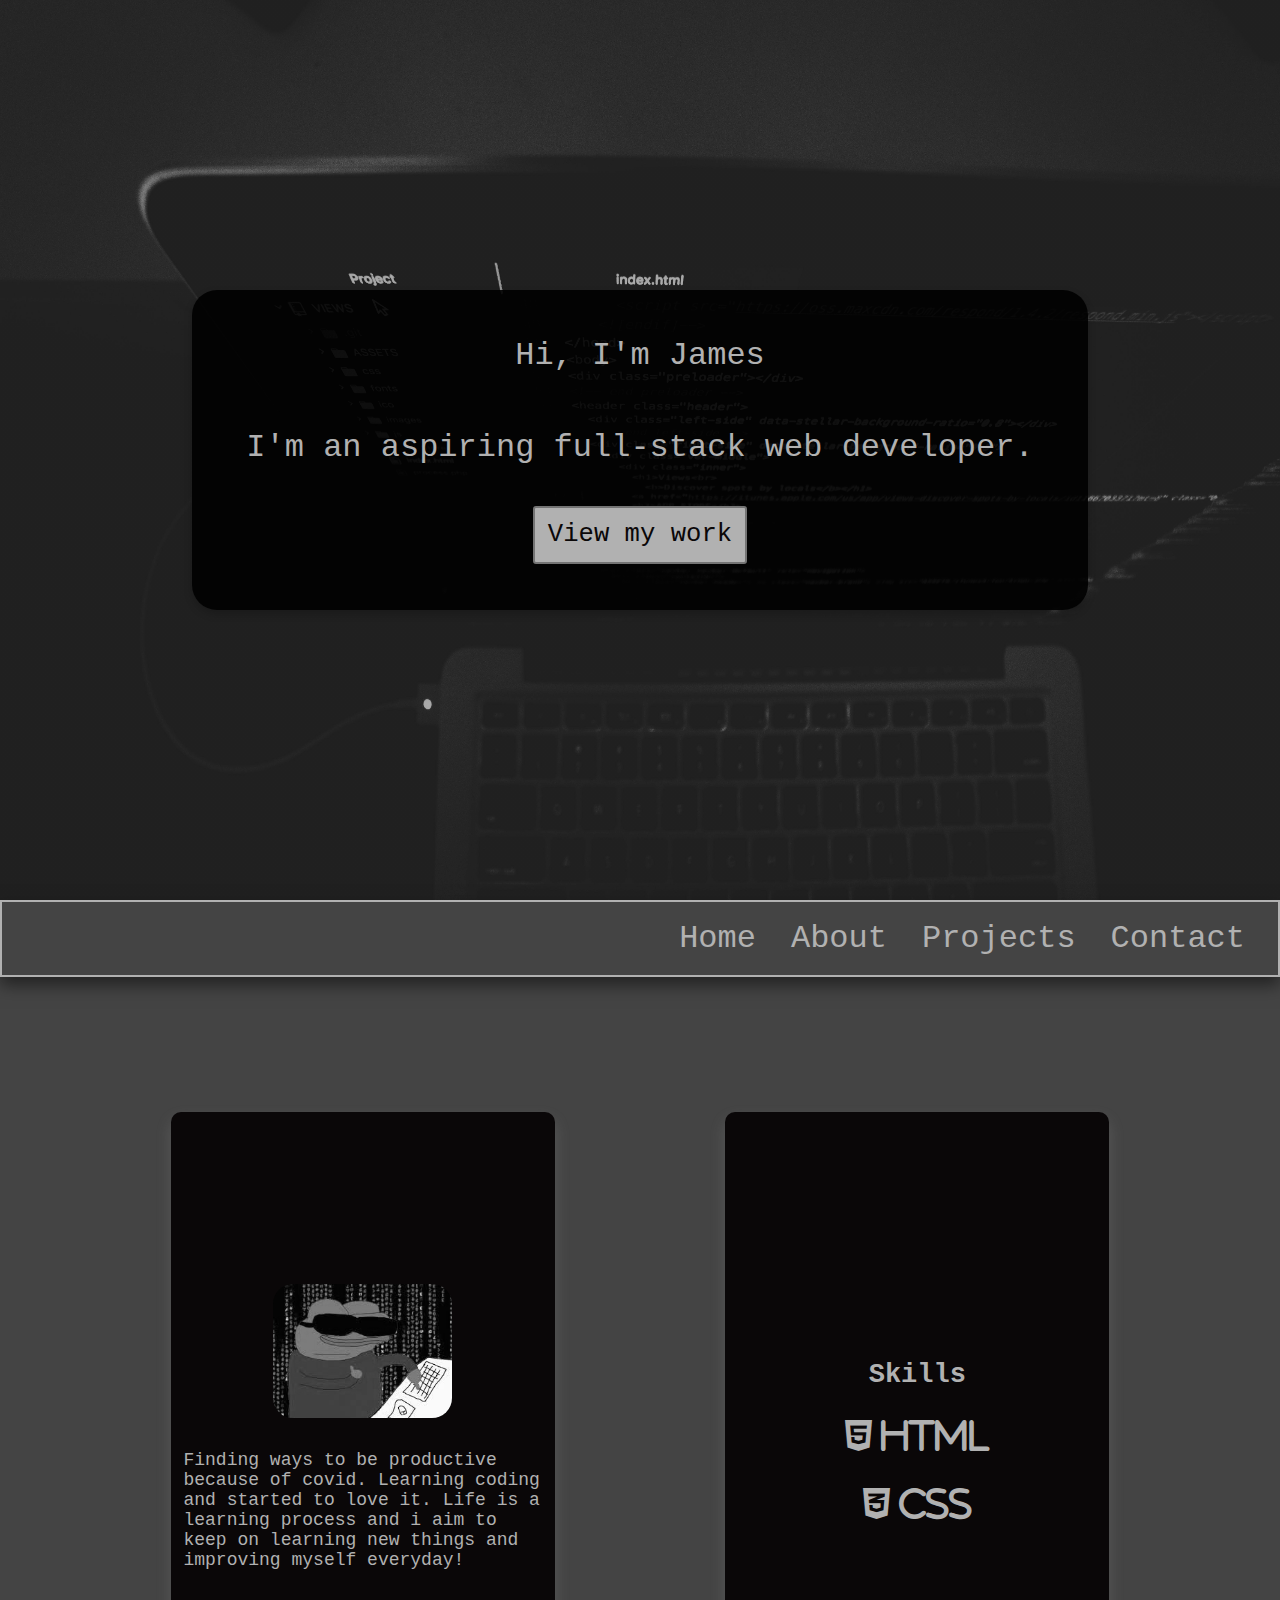
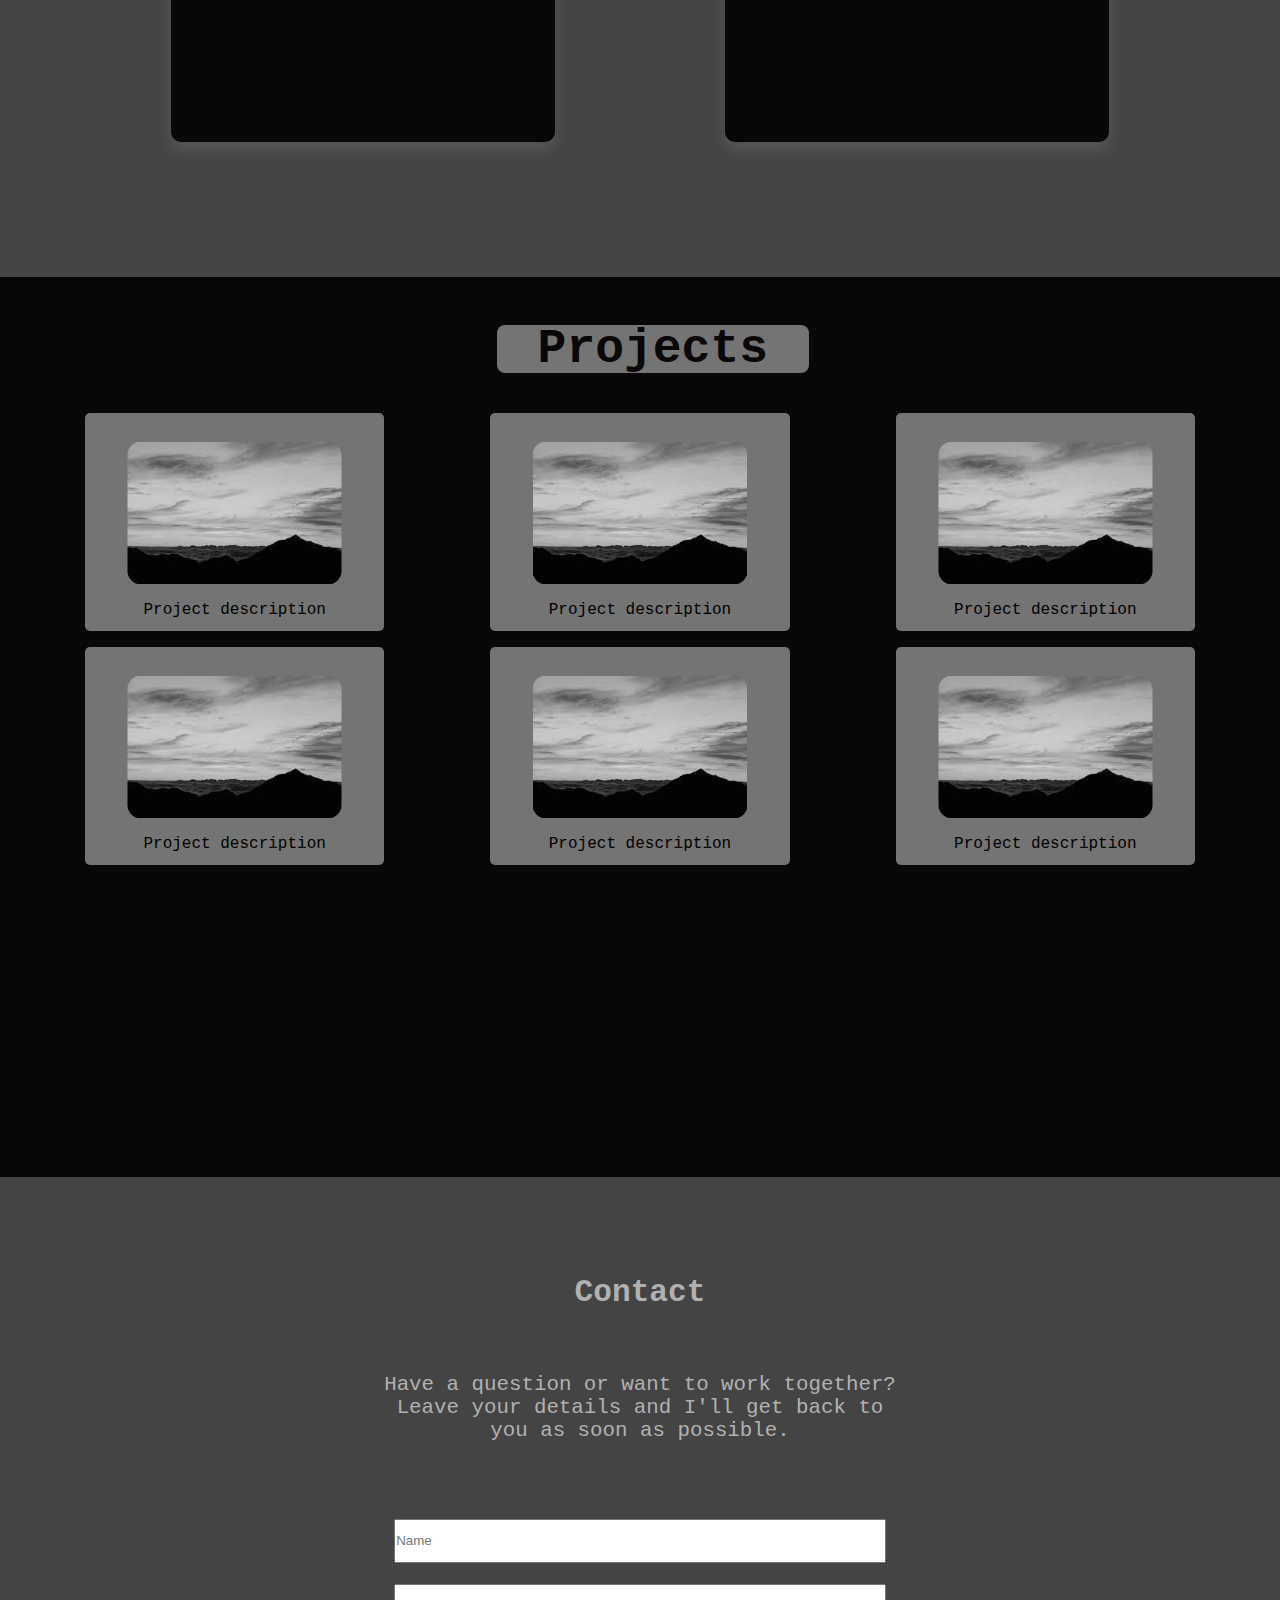
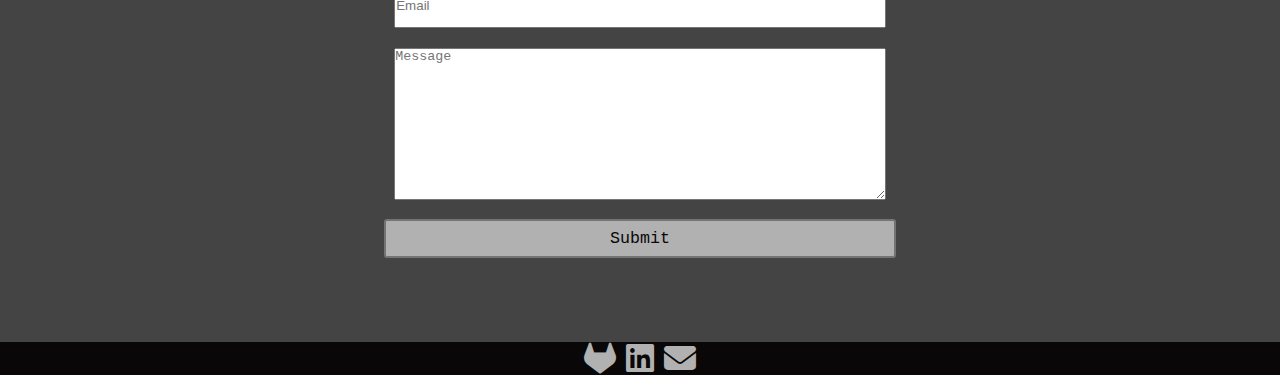
==== index.html @ 7209eed1 "feat:fixed folder structure" ====
<!DOCTYPE html>
<html lang="en">
<head>
    <meta charset="UTF-8">
    <meta http-equiv="X-UA-Compatible" content="IE=edge">
    <meta name="viewport" content="width=device-width, initial-scale=1.0">
    <title>Dev Portfolio</title>
    <link rel="stylesheet" href="assets/css/devstyle.css">
    <link rel="stylesheet" href="https://cdnjs.cloudflare.com/ajax/libs/font-awesome/6.1.1/css/all.min.css">
</head>
<body>
    <div class="grid">
        <header>
            <div class="Home" id="Home">
                <div class="card">
                    <div class="home-text">Hi, I'm James</div>
                    <div class="home-text">I'm an aspiring full-stack web developer.</div>
                    
                    <a href="#About" class="home-button"><button class="home-button">View my work</button></a>
                </div>
            </div>   
        </header>
        <main>
            <!--navbar-->
            <div class="navigation-bar" id="navigation-bar">
                <ul>
                    <li><a href="#Home">Home</a></li>
                    <li><a href="#About">About</a></li>
                    <li><a href="#Projects">Projects</a></li>
                    <li><a href="#Contact">Contact</a></li>
                </ul>
            </div>
            <!--about-->
            <div class="About" id="About">
                <div>
                    <img src="assets/images/nice.jpg" alt="hehe">
                    Finding ways to be productive because of covid. Learning coding and started to love it. Life is a learning process and i aim to keep on learning new things and improving myself everyday!
                </div>
                <div>
                    <h2>Skills</h2>
                    <i class="fa-brands fa-html5"> html</i>
                    <i class="fa-brands fa-css3-alt"> css</i>
                </div>        
            </div>
            <!--projects-->
            <div class="Projects" id="Projects">
                <h2>Projects</h2>
                <div class="gallery">
                    <div class="gallery-item">
                        <img src="assets/images/sample.jpg" alt="try">
                        Project description
                    </div>
                    <div class="gallery-item">
                        <img src="assets/images/sample.jpg" alt="try">
                        Project description
                    </div>
                    <div class="gallery-item">
                        <img src="assets/images/sample.jpg" alt="try">
                        Project description
                    </div>
                    <div class="gallery-item">
                        <img src="assets/images/sample.jpg" alt="try">
                        Project description
                    </div>
                    <div class="gallery-item">
                        <img src="assets/images/sample.jpg" alt="try">
                        Project description
                    </div>
                    <div class="gallery-item">
                        <img src="assets/images/sample.jpg" alt="try">
                        Project description
                    </div>
                </div>
            </div>
            <!--contact-->
            <div class="Contact" id="Contact">
                <h2>Contact</h2>
                Have a question or want to work together? Leave your details and I'll get back to you as soon as possible.
                <div>
                    <form action="">
                        <input class="forminputs" type="text" placeholder="Name">
                        <input class="forminputs" type="email" placeholder="Email">
                        <textarea class="forminputs" name="Message" id="" cols="30" rows="10" placeholder="Message"></textarea>
                        <button>Submit</button>
                    </form>
                </div>
            </div>
        </main>
        <footer>
            <a href="https://gitlab.com/jamesbariuad" target="_blank"><i class="fa-brands fa-gitlab"></i></a>
            <a href="https://www.linkedin.com/in/james-bariuad-a77227241/" target="_blank"><i class="fa-brands fa-linkedin"></i></a>
            <a href="mailto:jamesbariuad@gmail.com"><i class="fa-solid fa-envelope"></i></a>
        </footer>
    </div>
</body>
</html>
---- assets/css/devstyle.css ----
*{
    margin: 0;
    padding: 0;
    box-sizing: border-box;
    scroll-behavior: smooth;
    text-decoration: none;
}


.grid {
    display: grid;
    height: auto;
    grid-template: auto/auto;
    

    grid-template-areas:
    "Home"
    "navigation-bar"
    "About"
    "Projects"
    "Contact"
    ;

    font-family: 'Courier New', Courier, monospace;
    font-size: 2rem;
}



.Home {
    grid-area: Home;
    
    height: 100vh;
    width: 100vw;
    background: linear-gradient( rgba(0, 0, 0, 0.3), rgba(0, 0, 0, 0.3) ), url('../images/bg.jpg');

    background-size: 100vw 100vh;
   
}

.home-text {
    animation-name: home-text;
    animation-duration: 1.4s;
    animation-timing-function: cubic-bezier(0.21, 1.11, 0.81, 0.99);
    animation-delay: 0.5s;
}

button {
    background-color: #B1B1B1; 
    color: #0A0708; 
    border: 2px solid #747474;
    transition-duration: 2s;
    border-radius: 3px;
    padding: 0.5em;
    font-family: 'Courier New', Courier, monospace;
    margin-top: 0.5em;
    font-size: 0.8em;
    margin-bottom: 1em;
 
}

.home-button {  
    animation-name: home-button;
    animation-duration: 1.4s;
    animation-timing-function: cubic-bezier(0.21, 1.11, 0.81, 0.99);
    animation-delay: 0.5s;
   
}

@keyframes home-text {
    0% {
        opacity: 0;
        transform: translateY(-10rem);
    }
    
    100% {
        opacity: 1;
        transform: translateY(0);
    }
}

@keyframes home-button {
    0% {
        opacity: 0;
        transform: translateY(10rem);
    }
    
    100% {
        opacity: 1;
        transform: translateY(0);

    }
}


.card {
   
    box-shadow: 0 4px 8px 0 rgba(0,0,0,0.2);
    transition: 0.3s;
    width: 70vw;
    height: 10em;
    border-radius: 5px;
    flex-direction: column;
    background-color: #0A0708;
    color: #B1B1B1;
    margin: auto;
    background: rgba(0, 0, 0, 0.9);
    border-radius: 25px;
}

.card div {
    padding: 0.85em;
}

.card:hover {
    box-shadow: 0 8px 16px 0 rgba(0,0,0,0.5);
}



button:hover {
    background-color: #B1B1B1;
    color: white;
}

.navigation-bar {
    grid-area: navigation-bar;
    background-color: #444444;
    height: fit-content;
    position: sticky;
    top: 0;
    color: #B1B1B1;
    box-shadow: 0px 0px 0px 2px #B1B1B1 inset ;
    z-index: 1;
}



ul {
    display: flex;
    flex-direction: row;
    justify-content:flex-end;
    height: fit-content;
    list-style: none;
    box-shadow: 0 8px 16px 0 rgba(0,0,0,0.5);
    padding: 20px;
    
}

li a {
    display: flex;
    list-style: none;
    color: #B1B1B1;
    justify-content: flex-end;
    padding-left: 20px;
    padding-right: 15px;
}

.About {
    grid-area: About;
    background-color: #444444;
    height: 100vh;
    display: flex;
    justify-content: space-evenly;
    align-items: center;
    scroll-margin-top: 1.5em;
    font-size: large;
    
}

.About div {
    width: 30%;
    height: 70%;
    color: #B1B1B1;
    background-color: #0A0708;
    border-radius: 10px;
    display: flex;
    align-items: center;
    flex-direction: column;
    box-shadow: 0 8px 16px 0 rgba(177,177,177,0.2);
    justify-content: center;
    gap: 5%;
    
    padding-left: 1%;
    padding-right: 1%;
}




img {
    filter: grayscale(100%);
    width: 50%;
    border-radius: 20px;
}

i {
    font-size: 200%;
    align-items: flex-start;
}

.Projects {
    grid-area: Projects;
    background-color: #0A0708;
    height: 100vh;
    width: 100vw;
    display: flex;
    align-items: center;
    scroll-margin-top: 1.5em;
    flex-direction: column;
}

h2 {
    color: #B1B1B1;
    justify-content: center;
    height: 1em;
    font-family: 'Courier New', Courier, monospace;
    margin-top: 1em;
}

.Projects h2 {
    display: flex;
    align-items: center;
    background-color: #747474;
    border-radius: 8px;
    padding: 0.5em;
    color: #0A0708;
    margin-left: 2%;
    width: 6.5em;
    text-align: center;
}

.gallery{
    display: flex;
    flex-wrap: wrap;
    align-items: center;
    justify-content: space-around;
    height: auto;
    padding: 1em;
    width: fit-content;
    height: fit-content;

}



.gallery-item{
    display: flex;
    flex-direction: column;
    width: 30%;
    background-color: #747474;
    border-radius: 5px;
    align-items: center;
    justify-content: center;
    margin: 0.5em;
    font-size: medium;
    text-align: center;
    padding: 1%;
}

.gallery img {
    width: 90%; 
    padding: 6%;
    transition: 1s;
    border-radius: 30px;
}

.gallery img:hover {
    transform: scale(1.1);
}



.Contact {
    grid-area: contact;
    background-color: #444444;
    height: 85vh;
    display: flex;
    flex-direction: column;
    text-align: center;
    justify-content: space-evenly;
    scroll-margin-top: 3em;
    color: #B1B1B1;
    font-size: 0.65em;
    padding-left: 30%;
    padding-right: 30%;
    
}

form {
    display: flex;
    flex-direction: column;
    align-content: space-between;
}

.forminputs {
    margin:2%;
    
}

input {
    line-height: 3em;
}



header div{
    display: grid;
    place-content: center;
    text-align: center;
}

button:hover {
    transform:scale(1.03) ;
}



footer {
    background-color: #0A0708;
    color: #B1B1B1;
    font-size: medium;
    text-align: center;
}

footer i {
    color: #B1B1B1;
}

footer i:hover {
    transform: scale(1.1);
}


@media only screen and (min-width: 531px) and (max-width: 768px) {
    .navigation-bar{
        justify-content: flex-end;
        font-size: x-large;
    }
    
    

    .Projects{
        font-size: large;
    }

    .Contact {
        scroll-margin-top: 1em;
    }
}

@media only screen and (min-width:320px) and (max-width:530px) {
    .Home {
        font-size: medium;
    }

    .card {
        height: 90vw;
        width: 90vw;
    }
    .card div {
        padding: 40px;
    }

    .home-button {
        margin-bottom: 1.5em;
    }

    .navigation-bar {
        font-size: x-small;
    }

    .About {
        flex-direction: column;
        font-size: small;
    }

    .About div {
        width: 80%;
        margin-top: 5%;
        margin-bottom: 5%;
    }

    .Projects {
        font-size: small;
        display: flex;
        flex-direction: column;
        height: fit-content;
    }

    .Projects h2 {
        margin-top: 5%;
    }

    .gallery {
        padding: 2px;
        ;
        height: 100%;
        flex-direction: row;
    }

    .gallery-item {
        font-size: small;
        width: 50%;
    }

    .Contact {
        font-size: small;
    }
}

@media only screen and (min-width: 531px) and (max-width:1024px) {
    .Projects {
        height: 70vw;
        scroll-margin-top: 7em;
    }
    
}

@media only screen and (min-width:1025px) and (max-width:1440px)  {
    .gallery-item {
        width: auto;
    }
    
}

@media only screen and (min-width:1441px) and (max-width:2560px) {
    .gallery-item {
        width: 20%;
    }
    .gallery {
        justify-content: space-evenly;
        height: 90%;
    }
}

@media only screen and (min-width:2561px) {
    .gallery-item {
        width: 20%;
    }
    
}
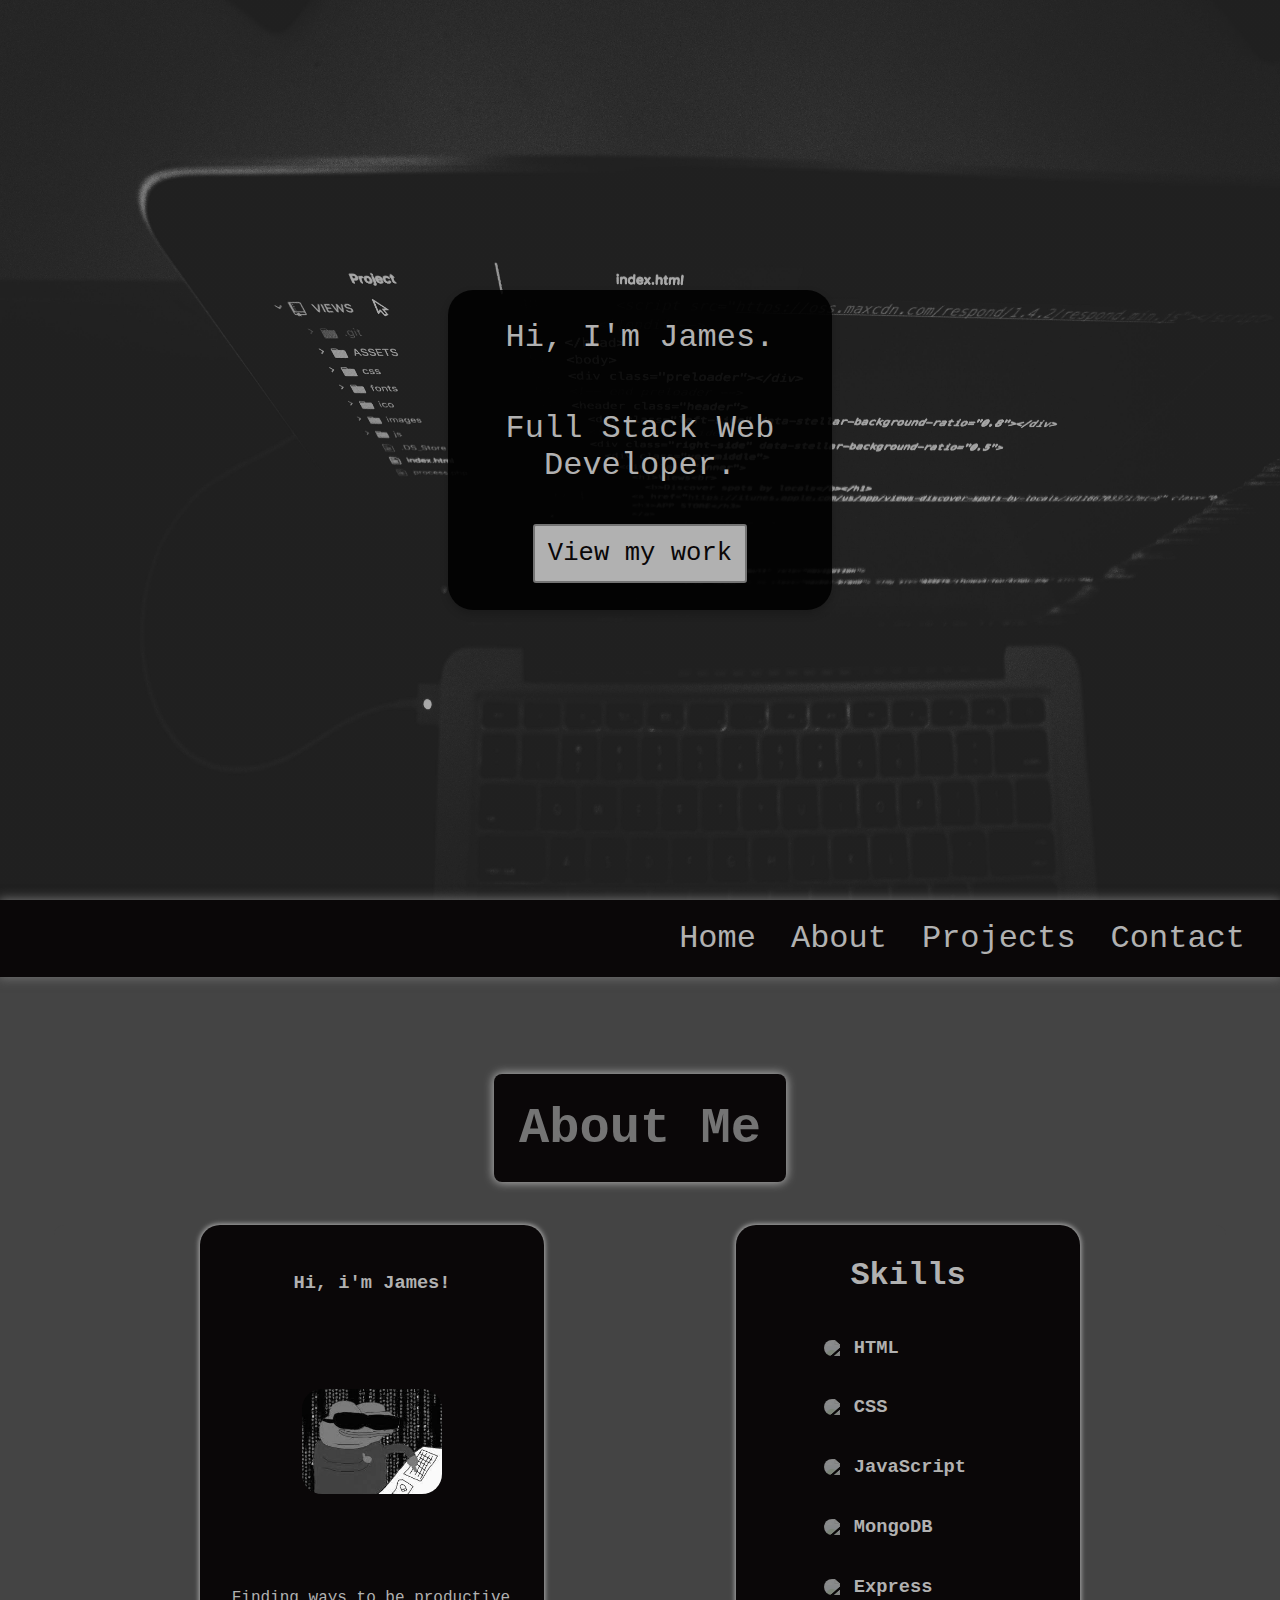
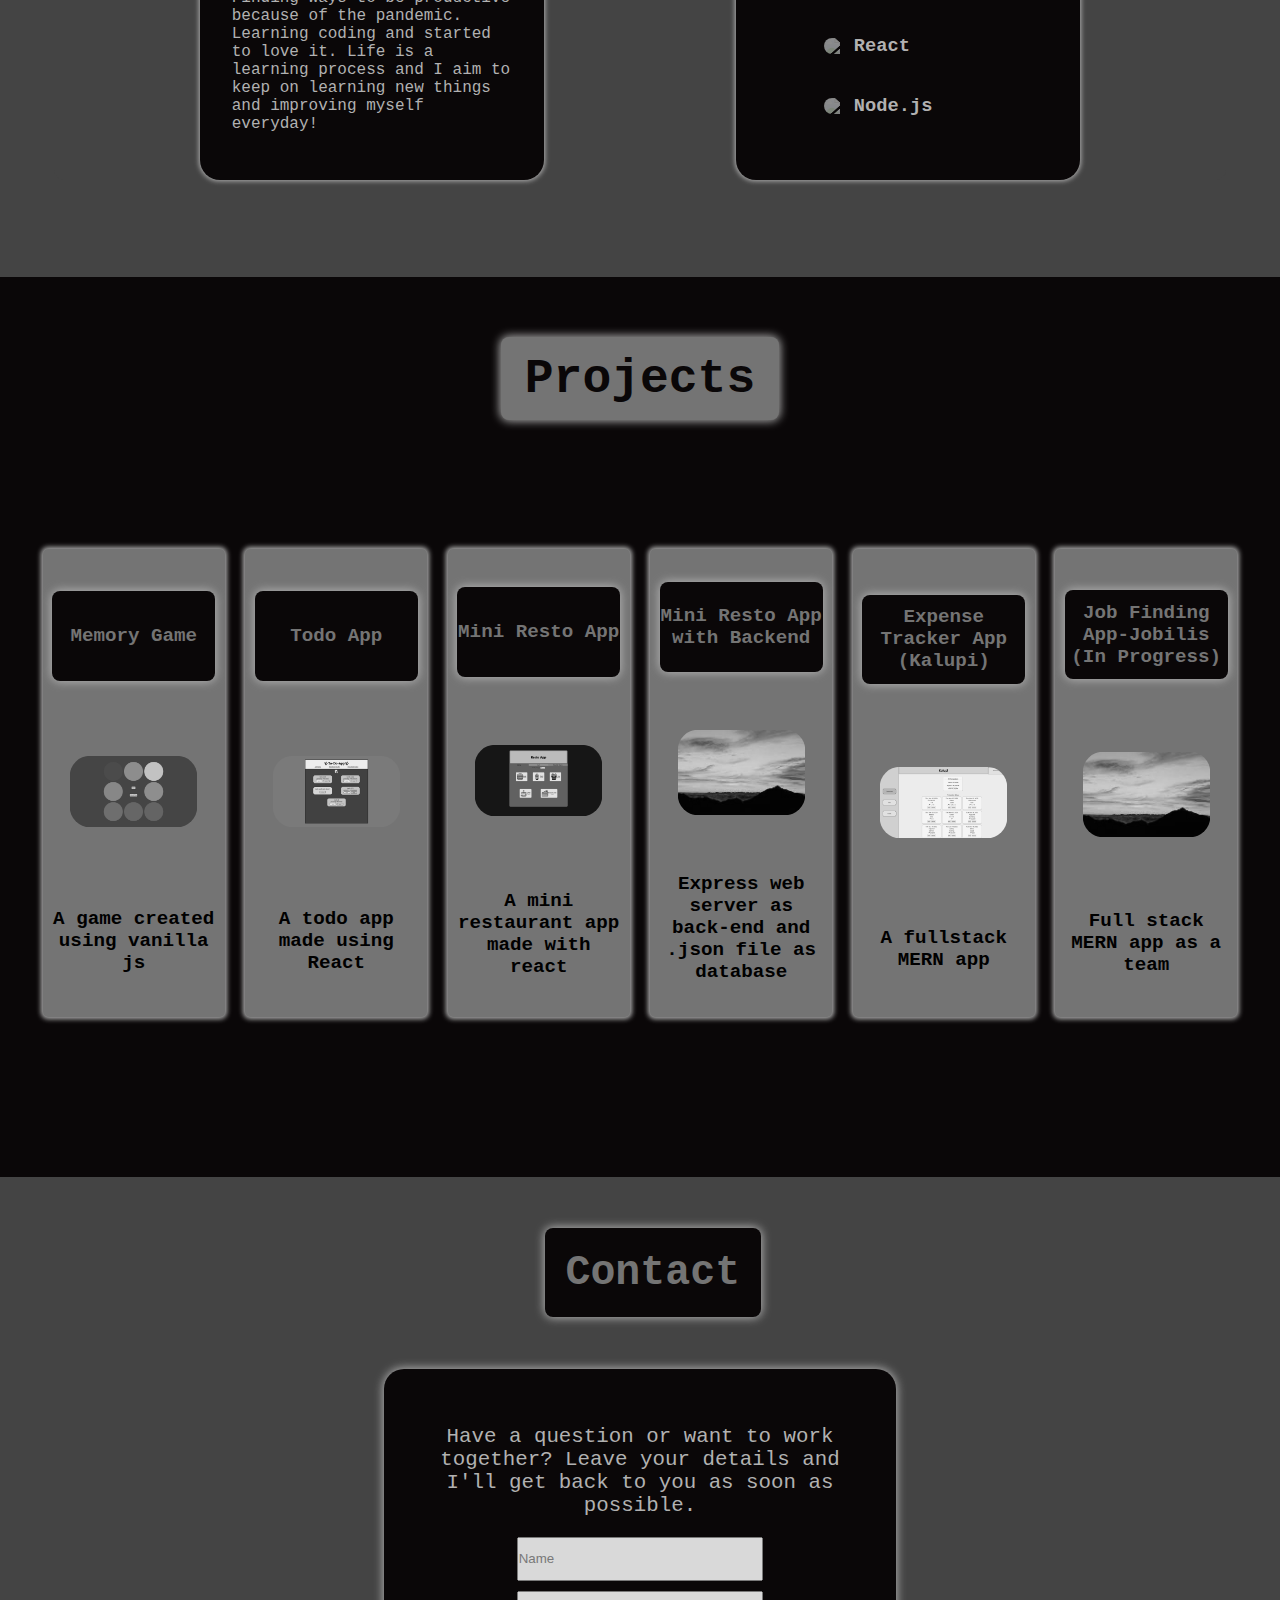
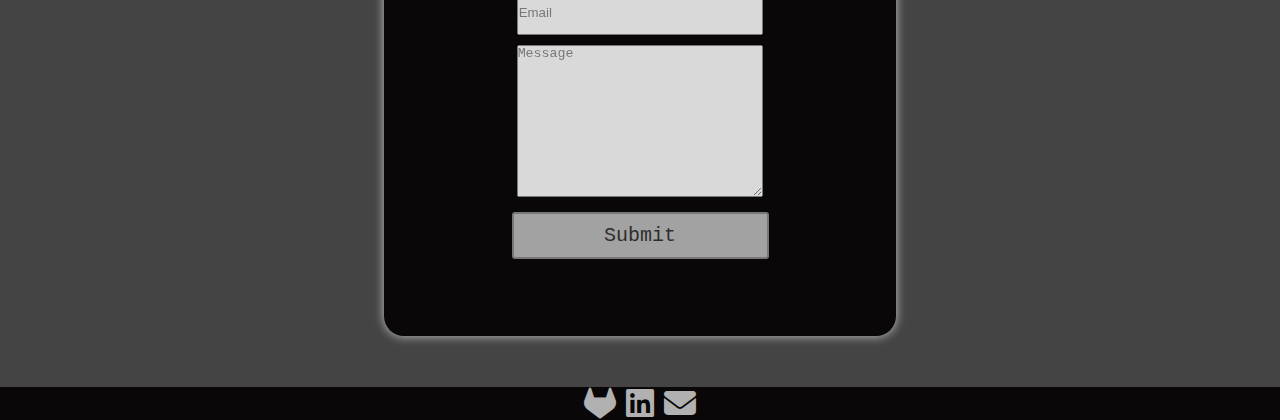
==== commit 3eeb27de: "fix some ui" ====
--- a/index.html
+++ b/index.html
@@ -13,9 +13,8 @@
         <header>
             <div class="Home" id="Home">
                 <div class="card">
-                    <div class="home-text">Hi, I'm James</div>
-                    <div class="home-text">I'm an aspiring full-stack web developer.</div>
-                    
+                    <div class="home-text">Hi, I'm James.</div>
+                    <div class=" typed-out">Full Stack Web Developer.</div>
                     <a href="#About" class="home-button"><button class="home-button">View my work</button></a>
                 </div>
             </div>   
@@ -32,57 +31,104 @@
             </div>
             <!--about-->
             <div class="About" id="About">
-                <div>
-                    <img src="assets/images/nice.jpg" alt="hehe">
-                    Finding ways to be productive because of covid. Learning coding and started to love it. Life is a learning process and i aim to keep on learning new things and improving myself everyday!
-                </div>
-                <div>
-                    <h2>Skills</h2>
-                    <i class="fa-brands fa-html5"> html</i>
-                    <i class="fa-brands fa-css3-alt"> css</i>
-                </div>        
+                <h2 class="Abouth2">About Me</h2>
+                <div class="deetsskills">
+                    <div class="card2">
+                        <h3>Hi, i'm James!</h3>
+                        <br>
+                        <br>
+                        <img src="assets/images/nice.jpg" alt="hehe">
+                        <br></br>
+                
+                        <p>Finding ways to be productive because of the pandemic. Learning coding and started to love it. Life is a learning process and I aim to keep on learning new things and improving myself everyday!</p>
+                    </div>
+                   
+                    <div class="card2">
+                        <h1>Skills</h1>
+                        <div class="skillscontainer">
+                            <div>
+                                <img src="https://cdn-icons-png.flaticon.com/512/1051/1051328.png"><br><h3>HTML</h3>
+                            </div>
+                            <div>
+                                <img src="https://cdn-icons-png.flaticon.com/512/732/732007.png"><h3>CSS</h3>
+                            </div>
+                            <div>
+                                <img src="https://cdn-icons-png.flaticon.com/512/721/721671.png"><h3>JavaScript</h3>
+                            </div>
+                            <div>
+                                <img src="https://cdn-icons-png.flaticon.com/512/1602/1602309.png"><h3>MongoDB</h3>
+                            </div>
+                            <div>
+                                <img src="https://www.pngfind.com/pngs/m/136-1363736_express-js-icon-png-transparent-png.png"><h3>Express</h3>
+                            </div>
+                            <div>
+                                <img src="https://cdn-icons-png.flaticon.com/512/3393/3393920.png"><h3>React</h3>
+                            </div>
+                            <div>
+                                <img src="https://cdn-icons-png.flaticon.com/512/5726/5726104.png"><h3>Node.js</h3>
+                            </div>
+                        </div>
+                    </div>  
+                </div>      
             </div>
             <!--projects-->
             <div class="Projects" id="Projects">
-                <h2>Projects</h2>
+              
+                    <h2>Projects</h2>
+                
                 <div class="gallery">
                     <div class="gallery-item">
-                        <img src="assets/images/sample.jpg" alt="try">
-                        Project description
+                        <h2>Memory Game</h2>
+                        <a href="https://jsgame01.herokuapp.com/" target="blank"><img src="assets/images/projects images/JSgame.png" alt="dev port" ></a>
+                        <b>A game created using vanilla js</b>
                     </div>
                     <div class="gallery-item">
-                        <img src="assets/images/sample.jpg" alt="try">
-                        Project description
+                        <h2>Todo App</h2>
+                        <a href="https://todo-app02.herokuapp.com/" target="_blank"><img src="assets/images/projects images/Todo app.png" alt="try">  </a>
+                        <b>A todo app made using React</b>
                     </div>
                     <div class="gallery-item">
-                        <img src="assets/images/sample.jpg" alt="try">
-                        Project description
+                        <h2>Mini Resto App</h2>
+                        <a href="https://minirestoapp.herokuapp.com/" target="_blank"> <img src="assets/images/projects images/mini resto app.png" alt="try"></a>
+                       <b> A mini restaurant app made with react</b>
                     </div>
                     <div class="gallery-item">
+                        <h2>Mini Resto App with Backend</h2>
                         <img src="assets/images/sample.jpg" alt="try">
-                        Project description
+                        <b> Express web server as back-end and .json file as database</b>
                     </div>
                     <div class="gallery-item">
-                        <img src="assets/images/sample.jpg" alt="try">
-                        Project description
+                        <h2>Expense Tracker App (Kalupi)</h2>
+                        <a href="https://sunny-sunflower-e5f037.netlify.app/" target="_blank"> <img src="assets/images/projects images/Kalupi.png" alt="try"></a>
+                       <b>A fullstack MERN app</b>
                     </div>
                     <div class="gallery-item">
+                        <h2>Job Finding App-Jobilis (In Progress)</h2>
                         <img src="assets/images/sample.jpg" alt="try">
-                        Project description
+                        <b>Full stack MERN app as a team</b>
                     </div>
+                   
+                   
+                  
+                  
+                  
                 </div>
+             
             </div>
             <!--contact-->
             <div class="Contact" id="Contact">
-                <h2>Contact</h2>
-                Have a question or want to work together? Leave your details and I'll get back to you as soon as possible.
+                <h2 class="Contacth2">Contact</h2>
+                <div class="contactcontainer">
+                    
+                <p>Have a question or want to work together? Leave your details and I'll get back to you as soon as possible.</p>
                 <div>
-                    <form action="">
-                        <input class="forminputs" type="text" placeholder="Name">
-                        <input class="forminputs" type="email" placeholder="Email">
-                        <textarea class="forminputs" name="Message" id="" cols="30" rows="10" placeholder="Message"></textarea>
+                    <form action="https://formsubmit.co/80c525e41fe101600a66295def99dc55" method="POST">
+                        <input class="forminputs" type="text" name="name" placeholder="Name">
+                        <input class="forminputs" type="email" name="email"placeholder="Email">
+                        <textarea class="forminputs" type="textarea" name="textarea" id="" cols="30" rows="10" placeholder="Message"></textarea>
                         <button>Submit</button>
                     </form>
+                </div>
                 </div>
             </div>
         </main>
--- a/assets/css/devstyle.css
+++ b/assets/css/devstyle.css
@@ -1,443 +1,639 @@
-*{
+* {
     margin: 0;
     padding: 0;
     box-sizing: border-box;
     scroll-behavior: smooth;
     text-decoration: none;
-}
-
-
-.grid {
+  }
+  
+  .grid {
     display: grid;
     height: auto;
     grid-template: auto/auto;
-    
-
+  
     grid-template-areas:
-    "Home"
-    "navigation-bar"
-    "About"
-    "Projects"
-    "Contact"
-    ;
-
-    font-family: 'Courier New', Courier, monospace;
+      "Home"
+      "navigation-bar"
+      "About"
+      "Projects"
+      "Contact";
+  
+    font-family: "Courier New", Courier, monospace;
     font-size: 2rem;
-}
-
-
-
-.Home {
+  }
+  
+  .Home {
     grid-area: Home;
-    
+  
     height: 100vh;
-    width: 100vw;
-    background: linear-gradient( rgba(0, 0, 0, 0.3), rgba(0, 0, 0, 0.3) ), url('../images/bg.jpg');
-
+  
+    background: linear-gradient(rgba(0, 0, 0, 0.3), rgba(0, 0, 0, 0.3)),
+      url("../images/bg.jpg");
+  
     background-size: 100vw 100vh;
-   
-}
-
-.home-text {
+  }
+  
+  .home-text {
     animation-name: home-text;
     animation-duration: 1.4s;
     animation-timing-function: cubic-bezier(0.21, 1.11, 0.81, 0.99);
     animation-delay: 0.5s;
-}
-
-button {
-    background-color: #B1B1B1; 
-    color: #0A0708; 
+  }
+  
+  
+    
+  
+  
+  button {
+    background-color: #b1b1b1;
+    color: #0a0708;
     border: 2px solid #747474;
-    transition-duration: 2s;
+    /* transition-duration: 2s; */
     border-radius: 3px;
     padding: 0.5em;
-    font-family: 'Courier New', Courier, monospace;
+    font-family: "Courier New", Courier, monospace;
     margin-top: 0.5em;
     font-size: 0.8em;
     margin-bottom: 1em;
- 
-}
-
-.home-button {  
+  }
+  
+  .home-button {
     animation-name: home-button;
-    animation-duration: 1.4s;
-    animation-timing-function: cubic-bezier(0.21, 1.11, 0.81, 0.99);
-    animation-delay: 0.5s;
+    animation-duration: 3s;
+    animation-timing-function: cubic-bezier(0.21, 1.11, 0.81, 0.99); 
    
-}
-
-@keyframes home-text {
-    0% {
-        opacity: 0;
-        transform: translateY(-10rem);
-    }
-    
-    100% {
-        opacity: 1;
-        transform: translateY(0);
-    }
-}
-
-@keyframes home-button {
-    0% {
-        opacity: 0;
-        transform: translateY(10rem);
-    }
-    
-    100% {
-        opacity: 1;
-        transform: translateY(0);
-
-    }
-}
-
-
-.card {
-   
-    box-shadow: 0 4px 8px 0 rgba(0,0,0,0.2);
+  }
+  /* 
+  @keyframes home-text {
+      0% {
+          opacity: 0;
+          transform: translateY(-10rem);
+      }
+      
+      100% {
+          opacity: 1;
+          transform: translateY(0);
+      }
+  } */
+  
+  @keyframes home-button {
+      0% {
+          opacity: 0;
+          transform: translateY(1rem);
+          animation-duration: 3s;
+      }
+      
+      100% {
+          opacity: 1;
+          transform: translateY(0);
+      }
+  }
+  
+  .card {
+    box-shadow: 0 4px 8px 0 rgba(0, 0, 0, 0.2);
     transition: 0.3s;
-    width: 70vw;
+    width: 30vw;
     height: 10em;
     border-radius: 5px;
     flex-direction: column;
-    background-color: #0A0708;
-    color: #B1B1B1;
+    background-color: #0a0708;
+    color: #b1b1b1;
     margin: auto;
     background: rgba(0, 0, 0, 0.9);
     border-radius: 25px;
-}
-
-.card div {
+  }
+  
+  .card div {
     padding: 0.85em;
-}
-
-.card:hover {
-    box-shadow: 0 8px 16px 0 rgba(0,0,0,0.5);
-}
-
-
-
-button:hover {
-    background-color: #B1B1B1;
+  }
+  
+  .card:hover {
+    box-shadow: 0 0 15px 2px #747474;
+  }
+  
+  button:hover {
+    background-color: #b1b1b1;
     color: white;
-}
-
-.navigation-bar {
+  }
+  
+  .navigation-bar {
     grid-area: navigation-bar;
-    background-color: #444444;
+    background-color: #0a0708;
     height: fit-content;
     position: sticky;
     top: 0;
-    color: #B1B1B1;
-    box-shadow: 0px 0px 0px 2px #B1B1B1 inset ;
+    color: #b1b1b1;
+    /* box-shadow: 0px 0px 0px 2px #B1B1B1 inset ; */
     z-index: 1;
-}
-
-
-
-ul {
+  }
+  
+  ul {
     display: flex;
     flex-direction: row;
-    justify-content:flex-end;
+    justify-content: flex-end;
     height: fit-content;
     list-style: none;
-    box-shadow: 0 8px 16px 0 rgba(0,0,0,0.5);
+    box-shadow: 0 0 10px 1px #747474;
     padding: 20px;
-    
-}
-
-li a {
+  }
+  
+  li a {
     display: flex;
     list-style: none;
-    color: #B1B1B1;
+    color: #b1b1b1;
     justify-content: flex-end;
     padding-left: 20px;
     padding-right: 15px;
-}
-
-.About {
+    border-radius: 10px;
+  }
+  
+  li a:hover {
+    box-shadow: 0 0 2px 2px #747474;
+  }
+  
+  .About {
     grid-area: About;
     background-color: #444444;
     height: 100vh;
     display: flex;
+    flex-direction: column;
     justify-content: space-evenly;
     align-items: center;
     scroll-margin-top: 1.5em;
     font-size: large;
-    
-}
-
-.About div {
-    width: 30%;
+    padding: 3em;
+  }
+  
+  .Abouth2 {
+    display: flex;
+    align-items: center;
+    background-color: #0a0708;
+    border-radius: 8px;
+    padding: 0.5em;
+    color: #747474;
+    box-shadow: 0 0 10px 1px #b1b1b1;
+    font-size: 2.8em;
+    text-align: center;
+  }
+  
+  .deetsskills {
+    width: 100%;
     height: 70%;
-    color: #B1B1B1;
-    background-color: #0A0708;
+    color: #b1b1b1;
+    background-color: #444444;
     border-radius: 10px;
     display: flex;
-    align-items: center;
-    flex-direction: column;
-    box-shadow: 0 8px 16px 0 rgba(177,177,177,0.2);
-    justify-content: center;
+  
+    align-items: center;
+    flex-direction: row;
+  
+    justify-content: space-evenly;
     gap: 5%;
-    
+  
     padding-left: 1%;
     padding-right: 1%;
-}
-
-
-
-
-img {
+  }
+  
+  .card2 {
+    width: 30%;
+    height: 100%;
+    display: flex;
+  
+    padding: 2em;
+    flex-direction: column;
+    font-size: 1.3em;
+    justify-content: space-around;
+    align-items: center;
+    background-color: #0a0708;
+    border-radius: 20px;
+    box-shadow: 0 0 5px 0.3px #b1b1b1;
+  }
+
+  .card2 h1{
+    height: 10%;
+
+  }
+
+  .skillscontainer{
+    display: flex;
+    flex-direction: column;
+    justify-content: space-evenly;
+    align-items: center;
+    height: 90%;
+    width: 100%;
+  }
+
+
+
+  .skillscontainer div {
+    display: flex;
+   
+    align-items: center;
+    width: 60%;
+    height: 2.3em;
+    text-align: center;
+    
+   
+  }
+  
+  img {
     filter: grayscale(100%);
     width: 50%;
     border-radius: 20px;
-}
-
-i {
+  }
+
+  .skillscontainer div img {
+  
+    width: 30px;
+    filter: invert(90%);
+    filter: contrast(10%);
+  }
+
+  i{
     font-size: 200%;
-    align-items: flex-start;
-}
-
-.Projects {
+  }
+ 
+  
+  .Projects {
     grid-area: Projects;
-    background-color: #0A0708;
+    background-color: #0a0708;
     height: 100vh;
-    width: 100vw;
-    display: flex;
-    align-items: center;
-    scroll-margin-top: 1.5em;
-    flex-direction: column;
-}
-
-h2 {
-    color: #B1B1B1;
-    justify-content: center;
-    height: 1em;
-    font-family: 'Courier New', Courier, monospace;
-    margin-top: 1em;
-}
-
-.Projects h2 {
+    display: flex;
+    justify-content: space-evenly;
+    align-items: center;
+    scroll-margin-top: 2em;
+    flex-direction: column;
+    padding: 1em;
+ 
+  }
+
+  
+  .Projects h2 {
     display: flex;
     align-items: center;
     background-color: #747474;
     border-radius: 8px;
     padding: 0.5em;
-    color: #0A0708;
-    margin-left: 2%;
-    width: 6.5em;
-    text-align: center;
-}
-
-.gallery{
-    display: flex;
+    color: #0a0708;
+    box-shadow: 0 0 10px 1px #b1b1b1;
+    height: 10%;
+    text-align: center;
+    
+  }
+  
+  .gallery {
+    display: flex;
+    
+    justify-content: space-evenly;
+    align-items: center;
+   
+    height: 80%;
+  
+    width: 100%;
+  }
+  
+  .gallery-item {
+    display: flex;
+    flex-direction: column;
+    width: 15%;
     flex-wrap: wrap;
-    align-items: center;
-    justify-content: space-around;
-    height: auto;
-    padding: 1em;
-    width: fit-content;
-    height: fit-content;
-
-}
-
-
-
-.gallery-item{
-    display: flex;
-    flex-direction: column;
-    width: 30%;
+    height: 70%;
+   
+    padding: 0.5em;
+    margin: 0.5em;
     background-color: #747474;
     border-radius: 5px;
     align-items: center;
+    justify-content: space-around;
+    box-shadow: 0 0 5px 2px #b1b1b1;
+    font-size: 0.6em;
+    text-align: center;
+  }
+  
+  .gallery-item:hover {
+    box-shadow: 0 0 10px 3px #b1b1b1;
+  }
+
+  .gallery-item h2{
+    display: flex;
+    align-items: center;
     justify-content: center;
-    margin: 0.5em;
-    font-size: medium;
-    text-align: center;
-    padding: 1%;
-}
-
-.gallery img {
-    width: 90%; 
+    background-color: #0a0708;
+    color: #747474;
+    height: fit-content;
+    padding: 0%;
+    width: 100%;
+    text-align: center;
+    height: 20%;
+   
+  }
+  
+  .gallery img {
+    width: 90%;
     padding: 6%;
     transition: 1s;
     border-radius: 30px;
-}
-
-.gallery img:hover {
+  }
+  
+  .gallery img:hover {
     transform: scale(1.1);
-}
-
-
-
-.Contact {
+  }
+  
+  .Contact {
     grid-area: contact;
     background-color: #444444;
-    height: 85vh;
+    height: 90vh;
     display: flex;
     flex-direction: column;
     text-align: center;
     justify-content: space-evenly;
     scroll-margin-top: 3em;
-    color: #B1B1B1;
+    color: #b1b1b1;
     font-size: 0.65em;
-    padding-left: 30%;
-    padding-right: 30%;
+  
+    align-items: center;
+  }
+  
+  .contactcontainer {
+    background-color: #0a0708;
+    display: flex;
+    flex-direction: column;
+    text-align: center;
+    justify-content: space-evenly;
+    scroll-margin-top: 3em;
+    color: #b1b1b1;
+    font-size: 1em;
+    padding: 2em;
+    align-items: center;
+    height: 70%;
+    width: 40%;
+    border-radius: 20px;
+    box-shadow: 0 0 10px 1px #b1b1b1;
+  }
+  
+  .Contacth2 {
+    display: flex;
+    align-items: center;
+    background-color: #0a0708;
+    border-radius: 8px;
+    padding: 0.5em;
+    color: #747474;
+    margin-left: 2%;
+    text-align: center;
+    font-size: 2em;
+    box-shadow: 0 0 10px 1px #b1b1b1;
+  }
+  
+  /* .Contact div{
+      width: 50%;
     
-}
-
-form {
+  } */
+  
+  /* .Contact p{
+      width: 50%;
+  } */
+  
+  form {
     display: flex;
     flex-direction: column;
     align-content: space-between;
-}
-
-.forminputs {
-    margin:2%;
-    
-}
-
-input {
+    font-size: larger;
+    filter: contrast(70%);
+
+  }
+  
+  .forminputs {
+    margin: 2%;
+  }
+  
+  input {
     line-height: 3em;
-}
-
-
-
-header div{
+  }
+  
+  header div {
     display: grid;
     place-content: center;
     text-align: center;
-}
-
-button:hover {
-    transform:scale(1.03) ;
-}
-
-
-
-footer {
-    background-color: #0A0708;
-    color: #B1B1B1;
+  }
+  
+  button:hover {
+    transform: scale(1.03);
+  }
+  
+  footer {
+    background-color: #0a0708;
+    color: #b1b1b1;
     font-size: medium;
     text-align: center;
-}
-
-footer i {
-    color: #B1B1B1;
-}
-
-footer i:hover {
+  }
+  
+  footer i {
+    color: #b1b1b1;
+  }
+  
+  footer i:hover {
     transform: scale(1.1);
-}
-
-
-@media only screen and (min-width: 531px) and (max-width: 768px) {
-    .navigation-bar{
-        justify-content: flex-end;
-        font-size: x-large;
-    }
-    
-    
-
-    .Projects{
-        font-size: large;
-    }
-
+  }
+  
+  @media only screen and (min-width: 531px) and (max-width: 768px) {
+    .navigation-bar {
+      justify-content: flex-end;
+      font-size: x-large;
+    }
+  
+    .Projects {
+      font-size: large;
+    }
+  
     .Contact {
-        scroll-margin-top: 1em;
-    }
-}
-
-@media only screen and (min-width:320px) and (max-width:530px) {
+      scroll-margin-top: 1em;
+    }
+  }
+  
+  @media only screen and (min-width: 320px) and (max-width: 530px) {
     .Home {
-        font-size: medium;
-    }
-
+      font-size: medium;
+    }
+  
     .card {
-        height: 90vw;
-        width: 90vw;
+      height: 90vw;
+      width: 90vw;
     }
     .card div {
-        padding: 40px;
-    }
-
+      padding: 40px;
+    }
+  
     .home-button {
-        margin-bottom: 1.5em;
-    }
-
+      margin-bottom: 1.5em;
+    }
+  
     .navigation-bar {
-        font-size: x-small;
-    }
-
+      font-size: x-small;
+    }
+  
     .About {
-        flex-direction: column;
-        font-size: small;
-    }
-
+      flex-direction: column;
+      font-size: small;
+    }
+  
     .About div {
-        width: 80%;
-        margin-top: 5%;
-        margin-bottom: 5%;
-    }
-
+      width: 80%;
+      margin-top: 5%;
+      margin-bottom: 5%;
+    }
+  
     .Projects {
-        font-size: small;
-        display: flex;
-        flex-direction: column;
-        height: fit-content;
-    }
-
+      font-size: small;
+      display: flex;
+      flex-direction: column;
+      height: fit-content;
+    }
+  
     .Projects h2 {
-        margin-top: 5%;
-    }
-
+      margin-top: 5%;
+    }
+  
     .gallery {
-        padding: 2px;
-        ;
-        height: 100%;
-        flex-direction: row;
-    }
-
+      padding: 2px;
+      height: 100%;
+      flex-direction: row;
+    }
+  
     .gallery-item {
-        font-size: small;
-        width: 50%;
-    }
-
+      font-size: small;
+      width: 50%;
+    }
+  
     .Contact {
-        font-size: small;
-    }
-}
-
-@media only screen and (min-width: 531px) and (max-width:1024px) {
-    .Projects {
-        height: 70vw;
-        scroll-margin-top: 7em;
-    }
-    
-}
-
-@media only screen and (min-width:1025px) and (max-width:1440px)  {
+      font-size: small;
+    }
+  }
+
+
+  @media only screen and (min-width: 321px) and (max-width: 375px) {
+    *{
+      font-size: medium
+    }
+
+    .Abouth2{
+      font-size: 1.5em;
+    }
+
+    .card2{
+      font-size: 0.5em;
+      padding: 2em;
+    }
+
+    .Projects h2{
+      padding: 1em;
+      height: auto;
+    }
+
+    .contactcontainer{
+      height: auto;
+      padding: 1em;
+    }
+  }
+  @media only screen and (min-width: 376px) and (max-width: 425px) {
+    *{
+      font-size: medium
+    }
+
+    .Abouth2{
+      font-size: 1.5em;
+    }
+
+    .card2{
+      font-size: 0.5em;
+      padding: 2em;
+    }
+
+    .Projects h2{
+      padding: 1em;
+      height: auto;
+    }
+
+    .contactcontainer{
+      height: auto;
+      padding: 1em;
+    }
+  }
+
+  @media only screen and (min-width: 426px) and (max-width: 768px) {
+      *{
+        font-size: medium
+      }
+
+      .Abouth2{
+        font-size: 1.5em;
+      }
+  
+      .card2{
+        font-size: 0.5em;
+        padding: 2em;
+      }
+  
+      .Projects h2{
+        padding: 1em;
+        height: auto;
+      }
+  
+      .contactcontainer{
+        height: auto;
+        padding: 1em;
+      }
+  }
+  
+  @media only screen and (min-width: 769px) and (max-width: 1024px) {
+    *{
+      font-size: medium;
+    }
+
+    .Abouth2{
+      font-size: 1.5em;
+    }
+
+    .card2{
+      font-size: 0.5em;
+      padding: 2em;
+    }
+
+    .Projects h2{
+      padding: 1em;
+      height: auto;
+    }
+
+    .contactcontainer{
+      height: auto;
+      padding: 1em;
+    }
+  }
+  
+  @media only screen and (min-width: 1025px) and (max-width: 1440px) {
+    .card2{
+      font-size: medium;
+   
+    }
+
+    .gallery-item h2{
+      font-size: 1em;
+    }
+  }
+  
+  /* @media only screen and (min-width:1441px) and (max-width:2560px) {
+      .gallery-item {
+          width: 20%;
+      }
+      .gallery {
+          justify-content: space-evenly;
+          height: 90%;
+      }
+  } */
+  
+  @media only screen and (min-width: 2561px) {
     .gallery-item {
-        width: auto;
-    }
-    
-}
-
-@media only screen and (min-width:1441px) and (max-width:2560px) {
-    .gallery-item {
-        width: 20%;
-    }
-    .gallery {
-        justify-content: space-evenly;
-        height: 90%;
-    }
-}
-
-@media only screen and (min-width:2561px) {
-    .gallery-item {
-        width: 20%;
-    }
-    
-}
-
+      width: 20%;
+    }
+  }
+  
+  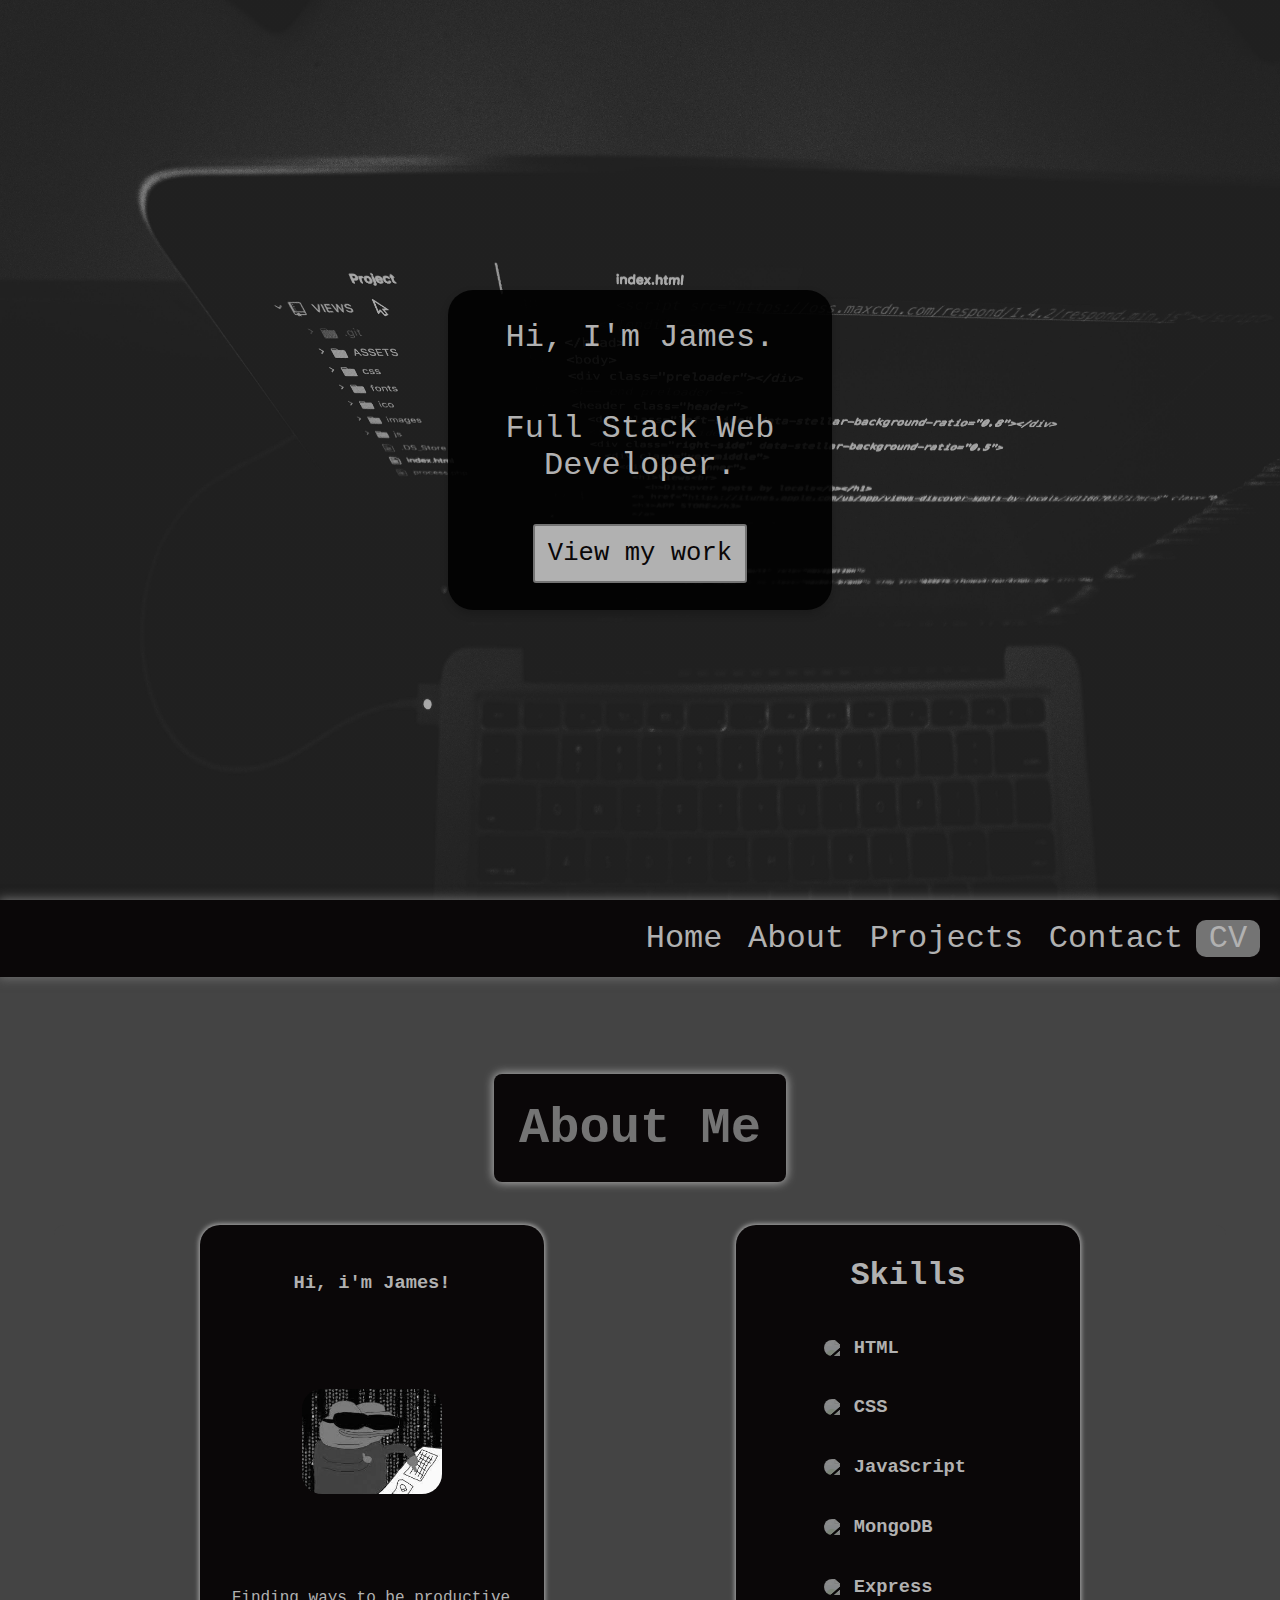
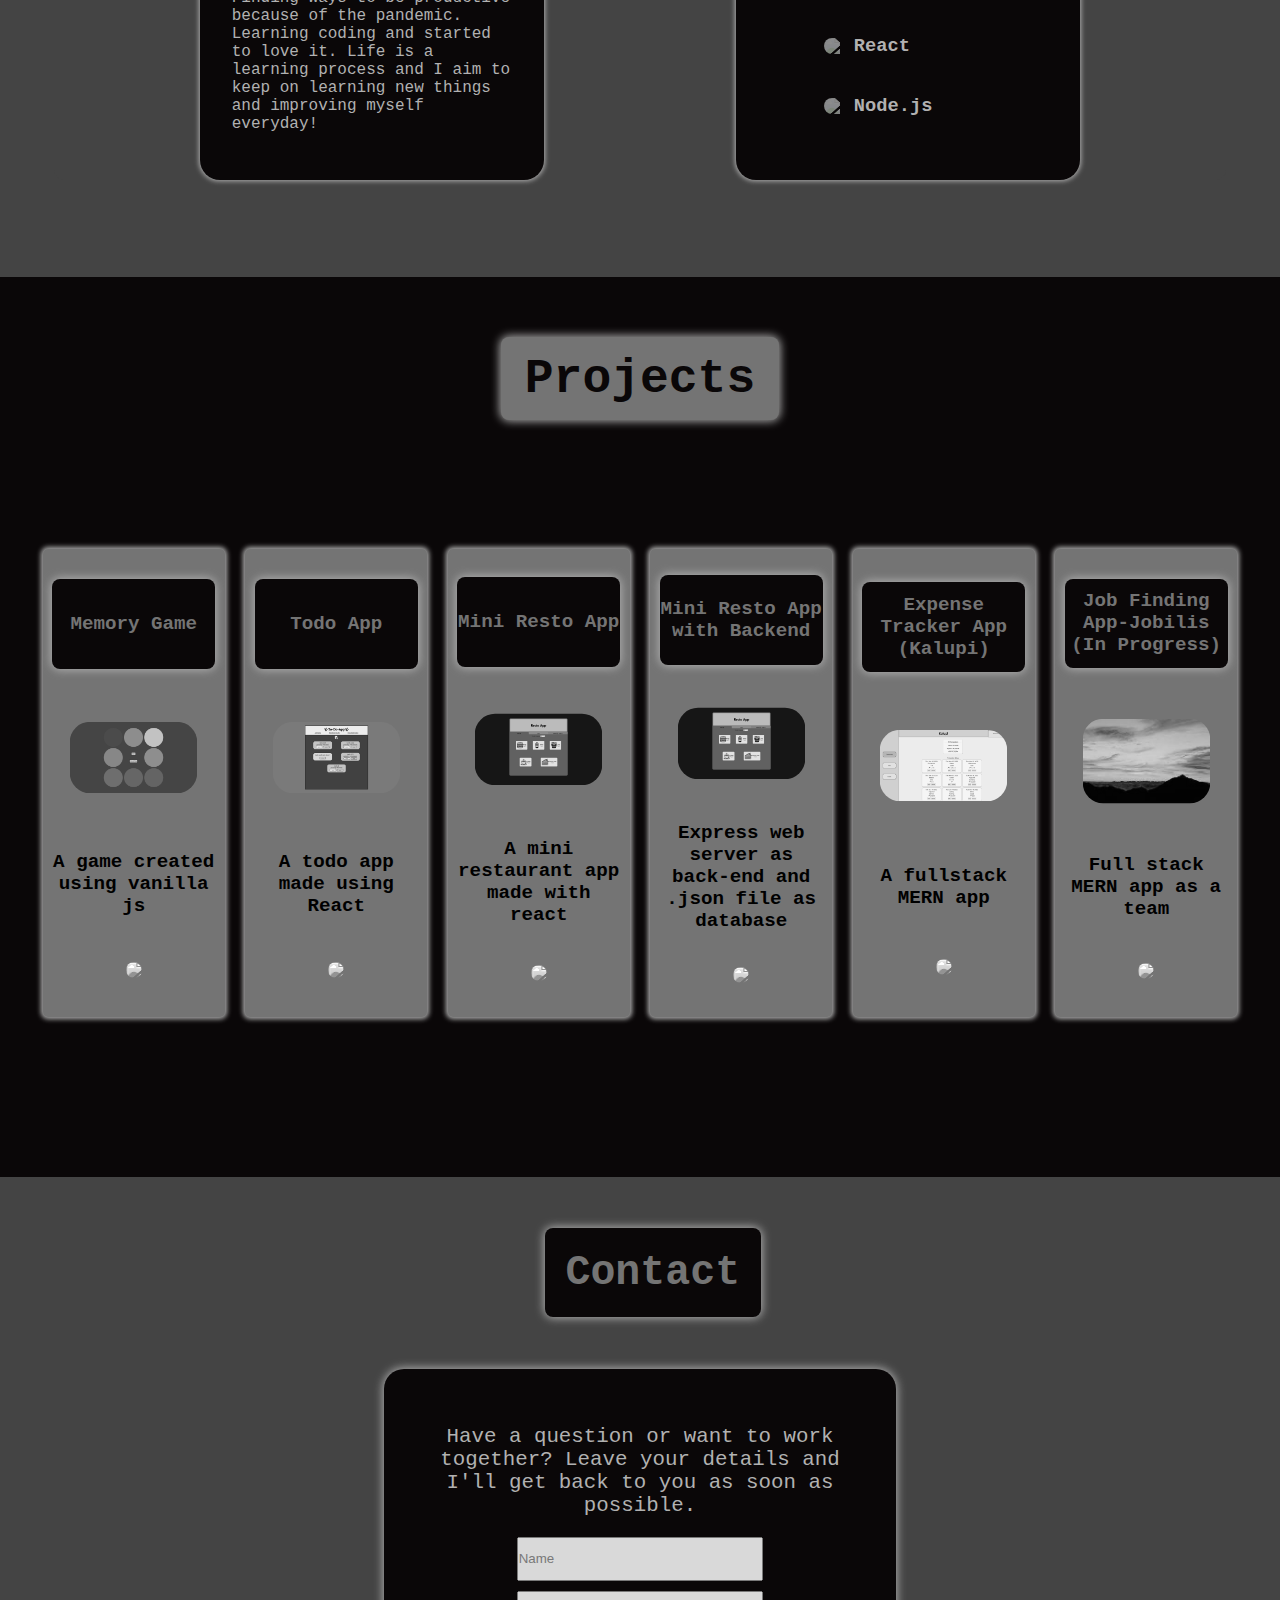
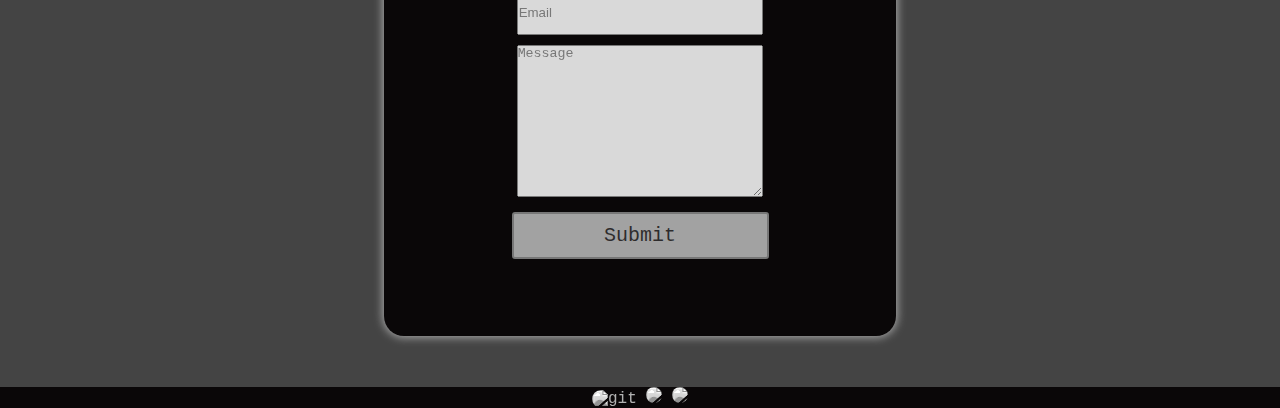
==== commit bdbe8387: "added github links, cv" ====
--- a/index.html
+++ b/index.html
@@ -6,7 +6,7 @@
     <meta name="viewport" content="width=device-width, initial-scale=1.0">
     <title>Dev Portfolio</title>
     <link rel="stylesheet" href="assets/css/devstyle.css">
-    <link rel="stylesheet" href="https://cdnjs.cloudflare.com/ajax/libs/font-awesome/6.1.1/css/all.min.css">
+
 </head>
 <body>
     <div class="grid">
@@ -27,6 +27,7 @@
                     <li><a href="#About">About</a></li>
                     <li><a href="#Projects">Projects</a></li>
                     <li><a href="#Contact">Contact</a></li>
+                    <li id="cv"><a href="./assets/resumev2.pdf" download>CV</a></li>
                 </ul>
             </div>
             <!--about-->
@@ -69,6 +70,9 @@
                             </div>
                         </div>
                     </div>  
+
+
+                 
                 </div>      
             </div>
             <!--projects-->
@@ -79,33 +83,39 @@
                 <div class="gallery">
                     <div class="gallery-item">
                         <h2>Memory Game</h2>
-                        <a href="https://jsgame01.herokuapp.com/" target="blank"><img src="assets/images/projects images/JSgame.png" alt="dev port" ></a>
+                        <a href="https://jsgame01.herokuapp.com/" target="_blank"><img src="assets/images/projects images/JSgame.png" alt="dev port" ></a>
                         <b>A game created using vanilla js</b>
+                        <a href="https://github.com/jokandro/js-game-project" target="_blank" class="gitlogo"><img src="https://cdn-icons-png.flaticon.com/512/25/25657.png"></a>
                     </div>
                     <div class="gallery-item">
                         <h2>Todo App</h2>
                         <a href="https://todo-app02.herokuapp.com/" target="_blank"><img src="assets/images/projects images/Todo app.png" alt="try">  </a>
                         <b>A todo app made using React</b>
+                        <a href="https://github.com/jokandro/todo-app" target="_blank" class="gitlogo"><img src="https://cdn-icons-png.flaticon.com/512/25/25657.png"></a>
                     </div>
                     <div class="gallery-item">
                         <h2>Mini Resto App</h2>
                         <a href="https://minirestoapp.herokuapp.com/" target="_blank"> <img src="assets/images/projects images/mini resto app.png" alt="try"></a>
                        <b> A mini restaurant app made with react</b>
+                       <a href="https://github.com/jokandro/resto-mini-app" target="_blank" class="gitlogo"><img src="https://cdn-icons-png.flaticon.com/512/25/25657.png"></a>
                     </div>
                     <div class="gallery-item">
                         <h2>Mini Resto App with Backend</h2>
-                        <img src="assets/images/sample.jpg" alt="try">
+                        <img src="assets/images/projects images/mini resto app.png" alt="try">
                         <b> Express web server as back-end and .json file as database</b>
+                        <a href="https://github.com/jokandro/restoapp-with-express.js-server-frontend-backend" target="_blank" class="gitlogo"><img src="https://cdn-icons-png.flaticon.com/512/25/25657.png"></a>
                     </div>
                     <div class="gallery-item">
                         <h2>Expense Tracker App (Kalupi)</h2>
                         <a href="https://sunny-sunflower-e5f037.netlify.app/" target="_blank"> <img src="assets/images/projects images/Kalupi.png" alt="try"></a>
                        <b>A fullstack MERN app</b>
+                       <a href="https://github.com/jokandro/expense-tracker-frontend-backend" target="_blank" class="gitlogo"><img src="https://cdn-icons-png.flaticon.com/512/25/25657.png"></a>
                     </div>
                     <div class="gallery-item">
                         <h2>Job Finding App-Jobilis (In Progress)</h2>
                         <img src="assets/images/sample.jpg" alt="try">
                         <b>Full stack MERN app as a team</b>
+                        <a href="https://github.com/jokandro/js-game-project" target="_blank" class="gitlogo"><img src="https://cdn-icons-png.flaticon.com/512/25/25657.png"></a>
                     </div>
                    
                    
@@ -131,12 +141,14 @@
                 </div>
                 </div>
             </div>
+           
         </main>
         <footer>
-            <a href="https://gitlab.com/jamesbariuad" target="_blank"><i class="fa-brands fa-gitlab"></i></a>
-            <a href="https://www.linkedin.com/in/james-bariuad-a77227241/" target="_blank"><i class="fa-brands fa-linkedin"></i></a>
-            <a href="mailto:jamesbariuad@gmail.com"><i class="fa-solid fa-envelope"></i></a>
+            <a href="https://gitlab.com/jamesbariuad" target="_blank"><img src="https://cdn-icons-png.flaticon.com/512/5968/5968853.png" alt="git"></i></a>
+            <a href="https://www.linkedin.com/in/james-bariuad-a77227241/" target="_blank"><img src="https://cdn-icons-png.flaticon.com/512/3536/3536505.png"></a>
+            <a href="https://github.com/jokandro"><img src="https://cdn-icons-png.flaticon.com/512/733/733553.png"></a>
         </footer>
+        
     </div>
 </body>
 </html>--- a/assets/css/devstyle.css
+++ b/assets/css/devstyle.css
@@ -126,6 +126,17 @@
     /* box-shadow: 0px 0px 0px 2px #B1B1B1 inset ; */
     z-index: 1;
   }
+
+  #cv{
+    border-radius: 10px;
+    background-color: #747474;
+   
+  }
+
+  #cv:hover{
+    color:inherit;
+    background-color: inherit;
+  }
   
   ul {
     display: flex;
@@ -142,13 +153,15 @@
     list-style: none;
     color: #b1b1b1;
     justify-content: flex-end;
-    padding-left: 20px;
-    padding-right: 15px;
+    padding: 0 0.3em;
+    margin:  0 0.1em;
     border-radius: 10px;
   }
   
   li a:hover {
     box-shadow: 0 0 2px 2px #747474;
+    /* color: #0a0708;
+    background-color: #747474; */
   }
   
   .About {
@@ -183,7 +196,7 @@
     background-color: #444444;
     border-radius: 10px;
     display: flex;
-  
+    flex-wrap: wrap;
     align-items: center;
     flex-direction: row;
   
@@ -192,6 +205,12 @@
   
     padding-left: 1%;
     padding-right: 1%;
+  }
+
+  .deetsskills a{
+    width: 100%;
+    text-align: center;
+    
   }
   
   .card2 {
@@ -283,7 +302,7 @@
   
   .gallery {
     display: flex;
-    
+    flex-wrap: wrap;
     justify-content: space-evenly;
     align-items: center;
    
@@ -296,7 +315,7 @@
     display: flex;
     flex-direction: column;
     width: 15%;
-    flex-wrap: wrap;
+
     height: 70%;
    
     padding: 0.5em;
@@ -337,8 +356,14 @@
   
   .gallery img:hover {
     transform: scale(1.1);
-  }
-  
+  
+  }
+  
+  .gitlogo{
+    width: 20%;
+  }
+
+
   .Contact {
     grid-area: contact;
     background-color: #444444;
@@ -347,12 +372,14 @@
     flex-direction: column;
     text-align: center;
     justify-content: space-evenly;
-    scroll-margin-top: 3em;
+    scroll-margin-top: 2em;
     color: #b1b1b1;
     font-size: 0.65em;
-  
-    align-items: center;
-  }
+    
+    align-items: center;
+  }
+
+  
   
   .contactcontainer {
     background-color: #0a0708;
@@ -384,14 +411,7 @@
     box-shadow: 0 0 10px 1px #b1b1b1;
   }
   
-  /* .Contact div{
-      width: 50%;
-    
-  } */
-  
-  /* .Contact p{
-      width: 50%;
-  } */
+ 
   
   form {
     display: flex;
@@ -425,13 +445,16 @@
     color: #b1b1b1;
     font-size: medium;
     text-align: center;
-  }
-  
-  footer i {
-    color: #b1b1b1;
-  }
-  
-  footer i:hover {
+ 
+  }
+  
+  footer img {
+    color: #b1b1b1;
+    width: 2.5em;
+
+  }
+  
+  footer img:hover {
     transform: scale(1.1);
   }
   
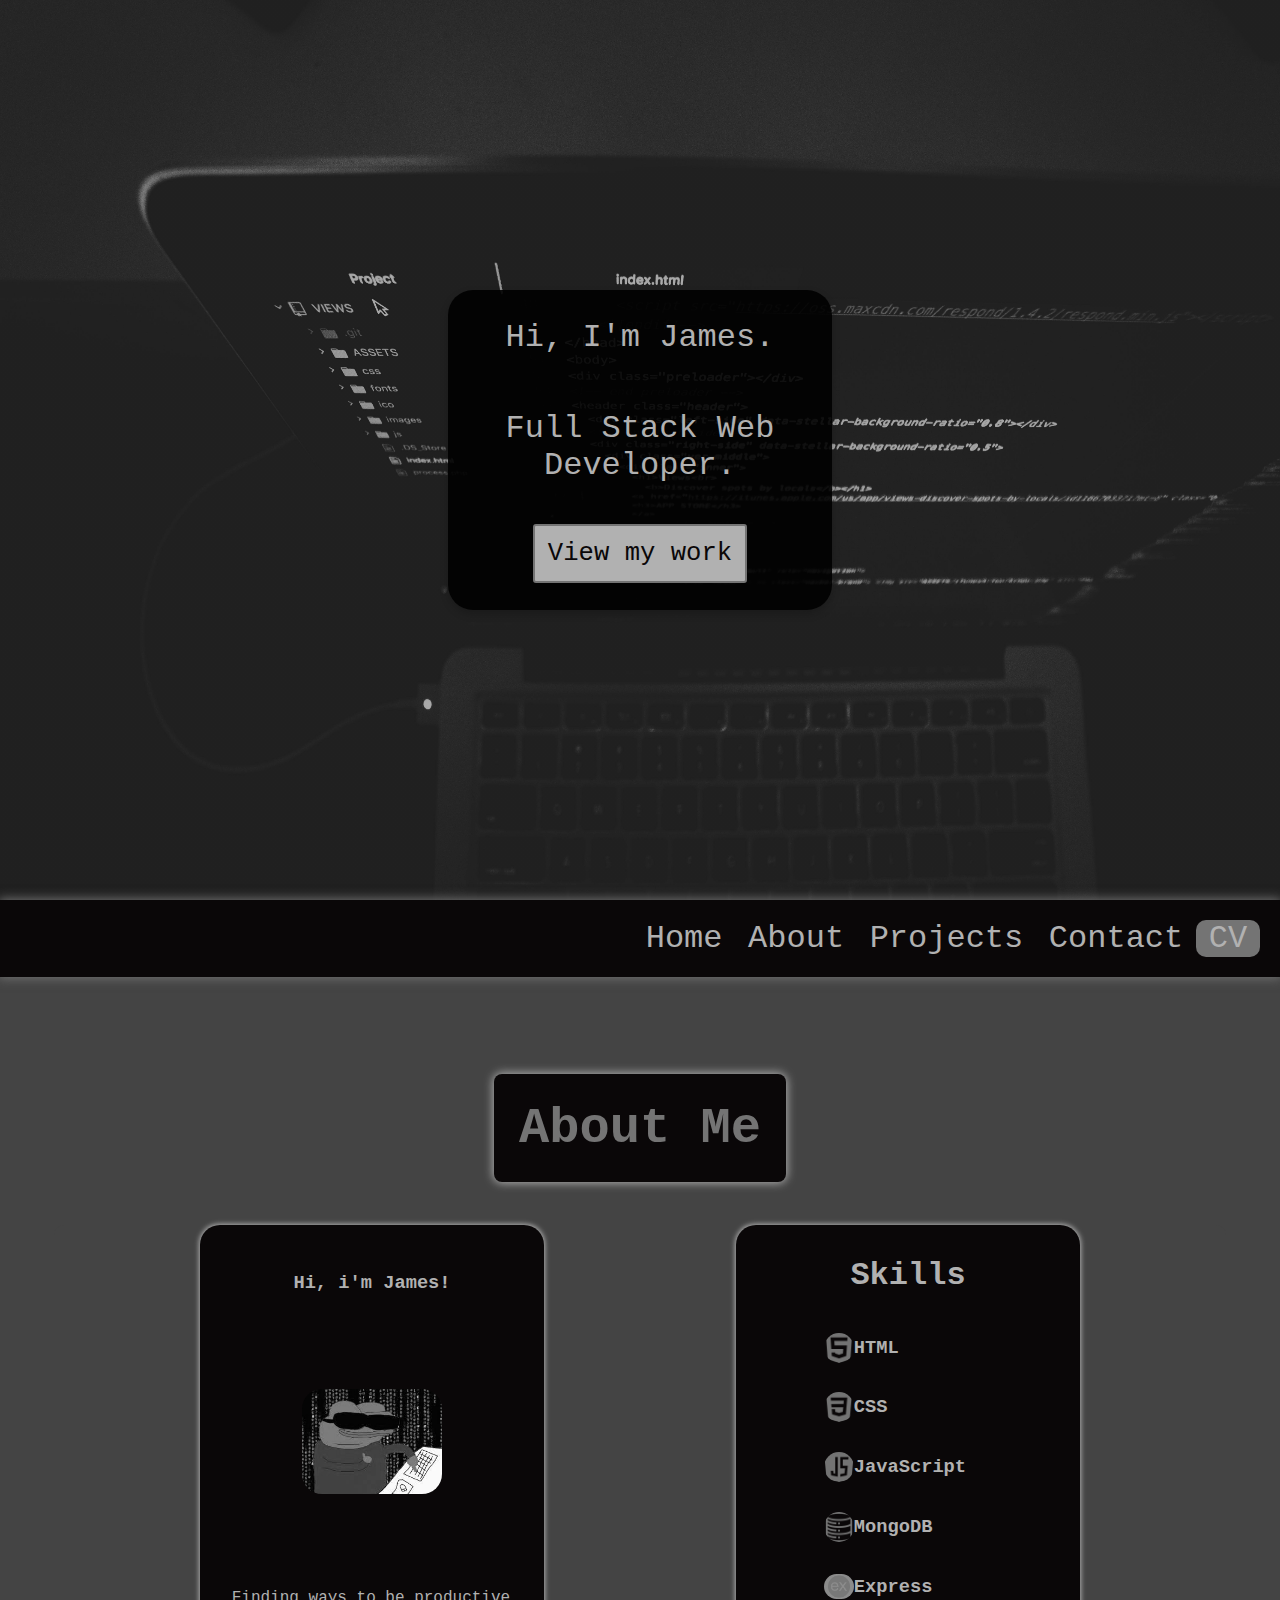
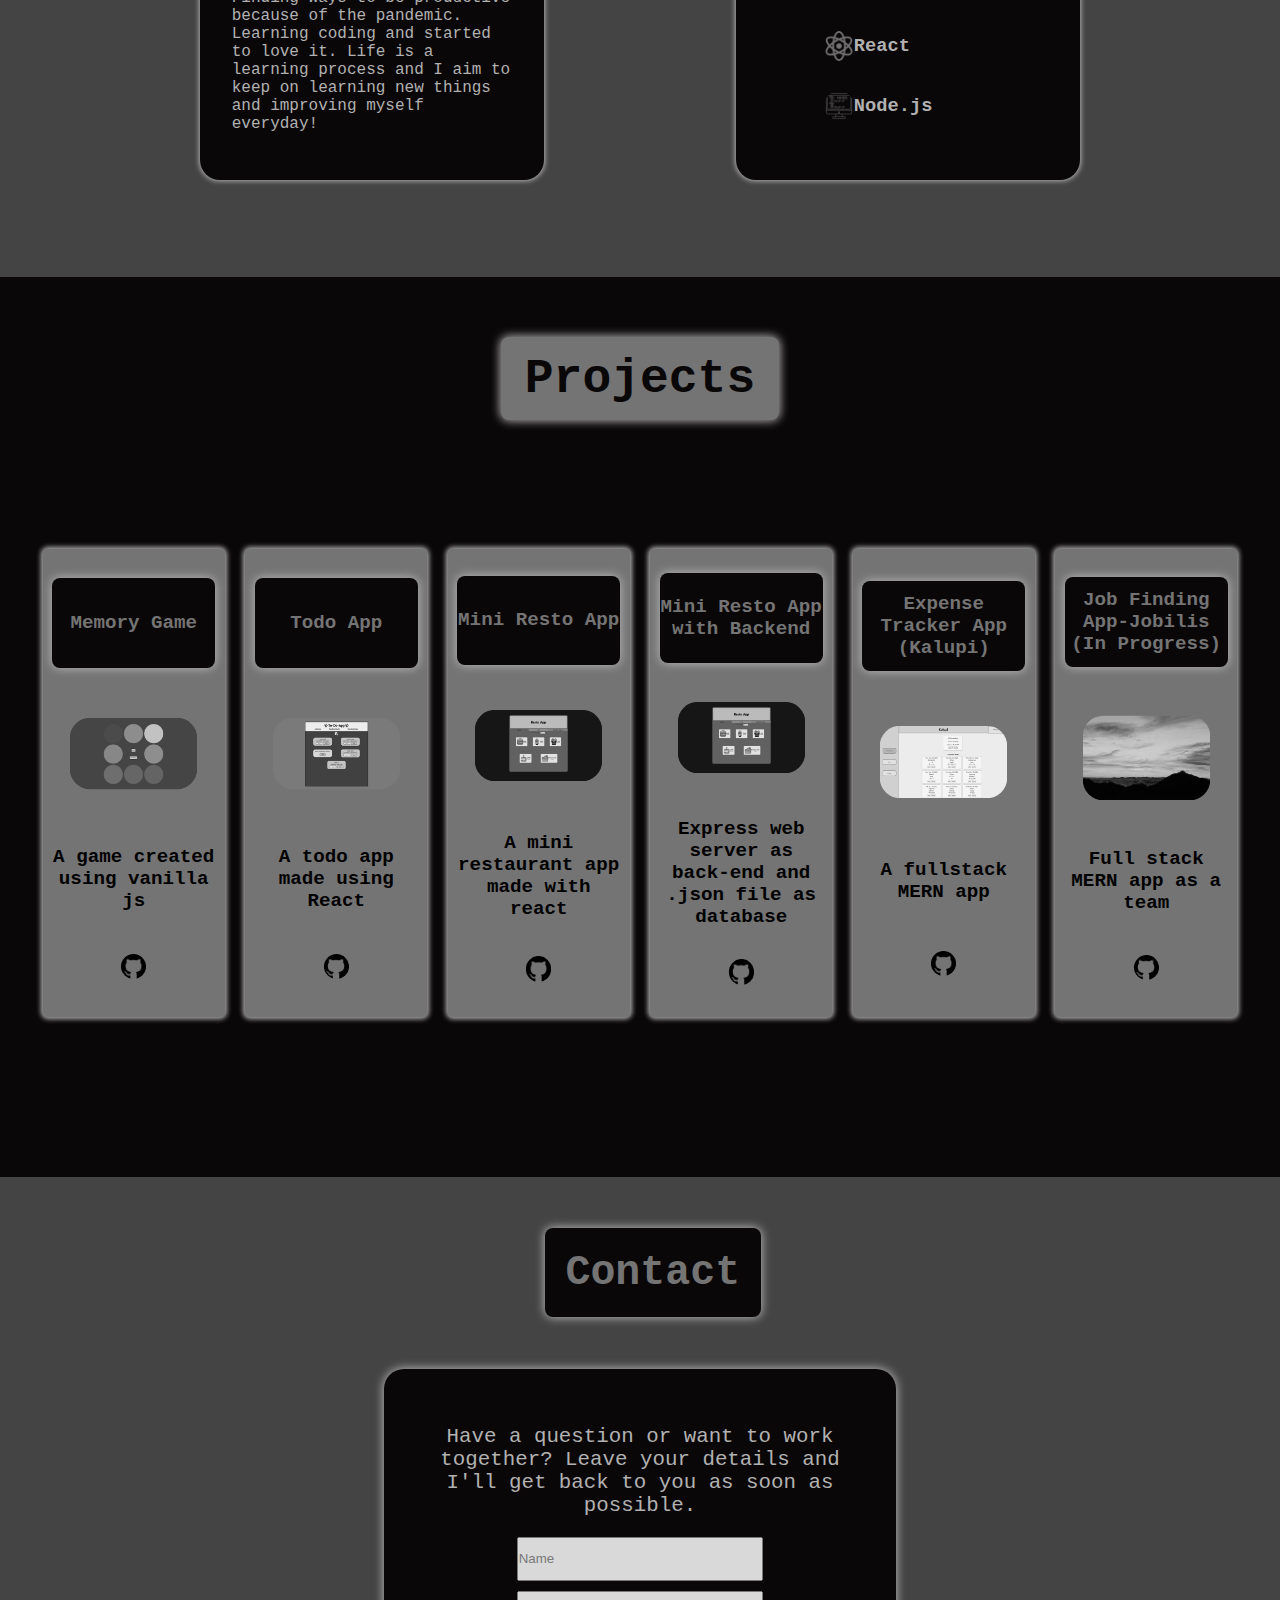
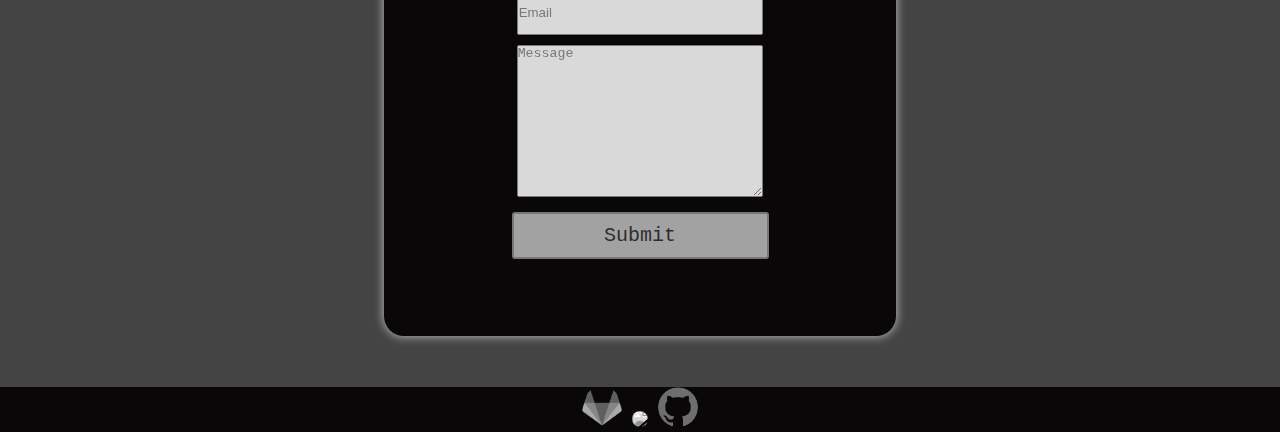
==== commit 9dd2b0d0: "added thumbnails locally" ====
--- a/index.html
+++ b/index.html
@@ -1,5 +1,6 @@
 <!DOCTYPE html>
 <html lang="en">
+
 <head>
     <meta charset="UTF-8">
     <meta http-equiv="X-UA-Compatible" content="IE=edge">
@@ -8,6 +9,7 @@
     <link rel="stylesheet" href="assets/css/devstyle.css">
 
 </head>
+
 <body>
     <div class="grid">
         <header>
@@ -17,7 +19,7 @@
                     <div class=" typed-out">Full Stack Web Developer.</div>
                     <a href="#About" class="home-button"><button class="home-button">View my work</button></a>
                 </div>
-            </div>   
+            </div>
         </header>
         <main>
             <!--navbar-->
@@ -40,115 +42,144 @@
                         <br>
                         <img src="assets/images/nice.jpg" alt="hehe">
                         <br></br>
-                
-                        <p>Finding ways to be productive because of the pandemic. Learning coding and started to love it. Life is a learning process and I aim to keep on learning new things and improving myself everyday!</p>
+
+                        <p>Finding ways to be productive because of the pandemic. Learning coding and started to love
+                            it. Life is a learning process and I aim to keep on learning new things and improving myself
+                            everyday!</p>
                     </div>
-                   
+
                     <div class="card2">
                         <h1>Skills</h1>
                         <div class="skillscontainer">
                             <div>
-                                <img src="https://cdn-icons-png.flaticon.com/512/1051/1051328.png"><br><h3>HTML</h3>
+                                <img src="./assets/images/thumbnails/html5.png"><br>
+                                <h3>HTML</h3>
                             </div>
                             <div>
-                                <img src="https://cdn-icons-png.flaticon.com/512/732/732007.png"><h3>CSS</h3>
+                                <img src="./assets/images/thumbnails/css3.png">
+                                <h3>CSS</h3>
                             </div>
                             <div>
-                                <img src="https://cdn-icons-png.flaticon.com/512/721/721671.png"><h3>JavaScript</h3>
+                                <img src="./assets/images/thumbnails/js.png">
+                                <h3>JavaScript</h3>
                             </div>
                             <div>
-                                <img src="https://cdn-icons-png.flaticon.com/512/1602/1602309.png"><h3>MongoDB</h3>
+                                <img src="./assets/images/thumbnails/mongo.png">
+                                <h3>MongoDB</h3>
                             </div>
                             <div>
-                                <img src="https://www.pngfind.com/pngs/m/136-1363736_express-js-icon-png-transparent-png.png"><h3>Express</h3>
+                                <img
+                                    src="./assets/images/thumbnails/express.png">
+                                <h3>Express</h3>
                             </div>
                             <div>
-                                <img src="https://cdn-icons-png.flaticon.com/512/3393/3393920.png"><h3>React</h3>
+                                <img src="./assets/images/thumbnails/react.png">
+                                <h3>React</h3>
                             </div>
                             <div>
-                                <img src="https://cdn-icons-png.flaticon.com/512/5726/5726104.png"><h3>Node.js</h3>
+                                <img src="./assets/images/thumbnails/node.png">
+                                <h3>Node.js</h3>
                             </div>
                         </div>
-                    </div>  
+                    </div>
 
 
-                 
-                </div>      
+
+                </div>
             </div>
             <!--projects-->
             <div class="Projects" id="Projects">
-              
-                    <h2>Projects</h2>
-                
+
+                <h2>Projects</h2>
+
                 <div class="gallery">
                     <div class="gallery-item">
                         <h2>Memory Game</h2>
-                        <a href="https://jsgame01.herokuapp.com/" target="_blank"><img src="assets/images/projects images/JSgame.png" alt="dev port" ></a>
+                        <a href="https://jsgame01.herokuapp.com/" target="_blank"><img
+                                src="assets/images/projects images/JSgame.png" alt="dev port"></a>
                         <b>A game created using vanilla js</b>
-                        <a href="https://github.com/jokandro/js-game-project" target="_blank" class="gitlogo"><img src="https://cdn-icons-png.flaticon.com/512/25/25657.png"></a>
+                        <a href="https://github.com/jokandro/js-game-project" target="_blank" class="gitlogo"><img
+                                src="./assets/images/thumbnails/git projects.png"></a>
                     </div>
                     <div class="gallery-item">
                         <h2>Todo App</h2>
-                        <a href="https://todo-app02.herokuapp.com/" target="_blank"><img src="assets/images/projects images/Todo app.png" alt="try">  </a>
+                        <a href="https://todo-app02.herokuapp.com/" target="_blank"><img
+                                src="assets/images/projects images/Todo app.png" alt="try"> </a>
                         <b>A todo app made using React</b>
-                        <a href="https://github.com/jokandro/todo-app" target="_blank" class="gitlogo"><img src="https://cdn-icons-png.flaticon.com/512/25/25657.png"></a>
+                        <a href="https://github.com/jokandro/todo-app" target="_blank" class="gitlogo"><img
+                                src="./assets/images/thumbnails/git projects.png"></a>
                     </div>
                     <div class="gallery-item">
                         <h2>Mini Resto App</h2>
-                        <a href="https://minirestoapp.herokuapp.com/" target="_blank"> <img src="assets/images/projects images/mini resto app.png" alt="try"></a>
-                       <b> A mini restaurant app made with react</b>
-                       <a href="https://github.com/jokandro/resto-mini-app" target="_blank" class="gitlogo"><img src="https://cdn-icons-png.flaticon.com/512/25/25657.png"></a>
+                        <a href="https://minirestoapp.herokuapp.com/" target="_blank"> <img
+                                src="assets/images/projects images/mini resto app.png" alt="try"></a>
+                        <b> A mini restaurant app made with react</b>
+                        <a href="https://github.com/jokandro/resto-mini-app" target="_blank" class="gitlogo"><img
+                                src="./assets/images/thumbnails/git projects.png"></a>
                     </div>
                     <div class="gallery-item">
                         <h2>Mini Resto App with Backend</h2>
-                        <img src="assets/images/projects images/mini resto app.png" alt="try">
+                        
+                        <a href="https://resto-app-front.onrender.com/" target="_blank"> <img
+                            src="assets/images/projects images/mini resto app.png" alt="try"></a>
+                  
                         <b> Express web server as back-end and .json file as database</b>
-                        <a href="https://github.com/jokandro/restoapp-with-express.js-server-frontend-backend" target="_blank" class="gitlogo"><img src="https://cdn-icons-png.flaticon.com/512/25/25657.png"></a>
+                        <a href="https://github.com/jokandro/restoapp-with-express.js-server-frontend-backend"
+                            target="_blank" class="gitlogo"><img
+                                src="./assets/images/thumbnails/git projects.png"></a>
                     </div>
                     <div class="gallery-item">
                         <h2>Expense Tracker App (Kalupi)</h2>
-                        <a href="https://sunny-sunflower-e5f037.netlify.app/" target="_blank"> <img src="assets/images/projects images/Kalupi.png" alt="try"></a>
-                       <b>A fullstack MERN app</b>
-                       <a href="https://github.com/jokandro/expense-tracker-frontend-backend" target="_blank" class="gitlogo"><img src="https://cdn-icons-png.flaticon.com/512/25/25657.png"></a>
+                        <a href="https://sunny-sunflower-e5f037.netlify.app/" target="_blank"> <img
+                                src="assets/images/projects images/Kalupi.png" alt="try"></a>
+                        <b>A fullstack MERN app</b>
+                        <a href="https://github.com/jokandro/expense-tracker-frontend-backend" target="_blank"
+                            class="gitlogo"><img src="./assets/images/thumbnails/git projects.png"></a>
                     </div>
                     <div class="gallery-item">
                         <h2>Job Finding App-Jobilis (In Progress)</h2>
                         <img src="assets/images/sample.jpg" alt="try">
                         <b>Full stack MERN app as a team</b>
-                        <a href="https://github.com/jokandro/js-game-project" target="_blank" class="gitlogo"><img src="https://cdn-icons-png.flaticon.com/512/25/25657.png"></a>
+                        <a class="gitlogo"><img
+                                src="./assets/images/thumbnails/git projects.png"></a>
                     </div>
-                   
-                   
-                  
-                  
-                  
+
+
+
+
+
                 </div>
-             
+
             </div>
             <!--contact-->
             <div class="Contact" id="Contact">
                 <h2 class="Contacth2">Contact</h2>
                 <div class="contactcontainer">
-                    
-                <p>Have a question or want to work together? Leave your details and I'll get back to you as soon as possible.</p>
-                <div>
-                    <form action="https://formsubmit.co/80c525e41fe101600a66295def99dc55" method="POST">
-                        <input class="forminputs" type="text" name="name" placeholder="Name">
-                        <input class="forminputs" type="email" name="email"placeholder="Email">
-                        <textarea class="forminputs" type="textarea" name="textarea" id="" cols="30" rows="10" placeholder="Message"></textarea>
-                        <button>Submit</button>
-                    </form>
-                </div>
+
+                    <p>Have a question or want to work together? Leave your details and I'll get back to you as soon as
+                        possible.</p>
+                    <div>
+                        <form action="https://formsubmit.co/80c525e41fe101600a66295def99dc55" method="POST">
+                            <input class="forminputs" type="text" name="name" placeholder="Name">
+                            <input class="forminputs" type="email" name="email" placeholder="Email">
+                            <textarea class="forminputs" type="textarea" name="textarea" id="" cols="30" rows="10"
+                                placeholder="Message"></textarea>
+                            <button>Submit</button>
+                        </form>
+                    </div>
                 </div>
             </div>
-           
+
         </main>
         <footer>
-            <a href="https://gitlab.com/jamesbariuad" target="_blank"><img src="https://cdn-icons-png.flaticon.com/512/5968/5968853.png" alt="git"></i></a>
-            <a href="https://www.linkedin.com/in/james-bariuad-a77227241/" target="_blank"><img src="https://cdn-icons-png.flaticon.com/512/3536/3536505.png"></a>
-            <a href="https://github.com/jokandro"><img src="https://cdn-icons-png.flaticon.com/512/733/733553.png"></a>
+            <a href="https://gitlab.com/jamesbariuad" target="_blank"><img
+                    src="./assets/images/thumbnails/gitlabfooter.png" alt="git"></i></a>
+            <a href="./assets/images/thumbnails/linkedin footer.png" target="_blank"><img
+                    src="https://cdn-icons-png.flaticon.com/512/3536/3536505.png"></a>
+            <a href="https://github.com/jokandro"><img src="./assets/images/thumbnails/github footer.png"></a>
         </footer>
-        
+
     </div>
 </body>
+
 </html>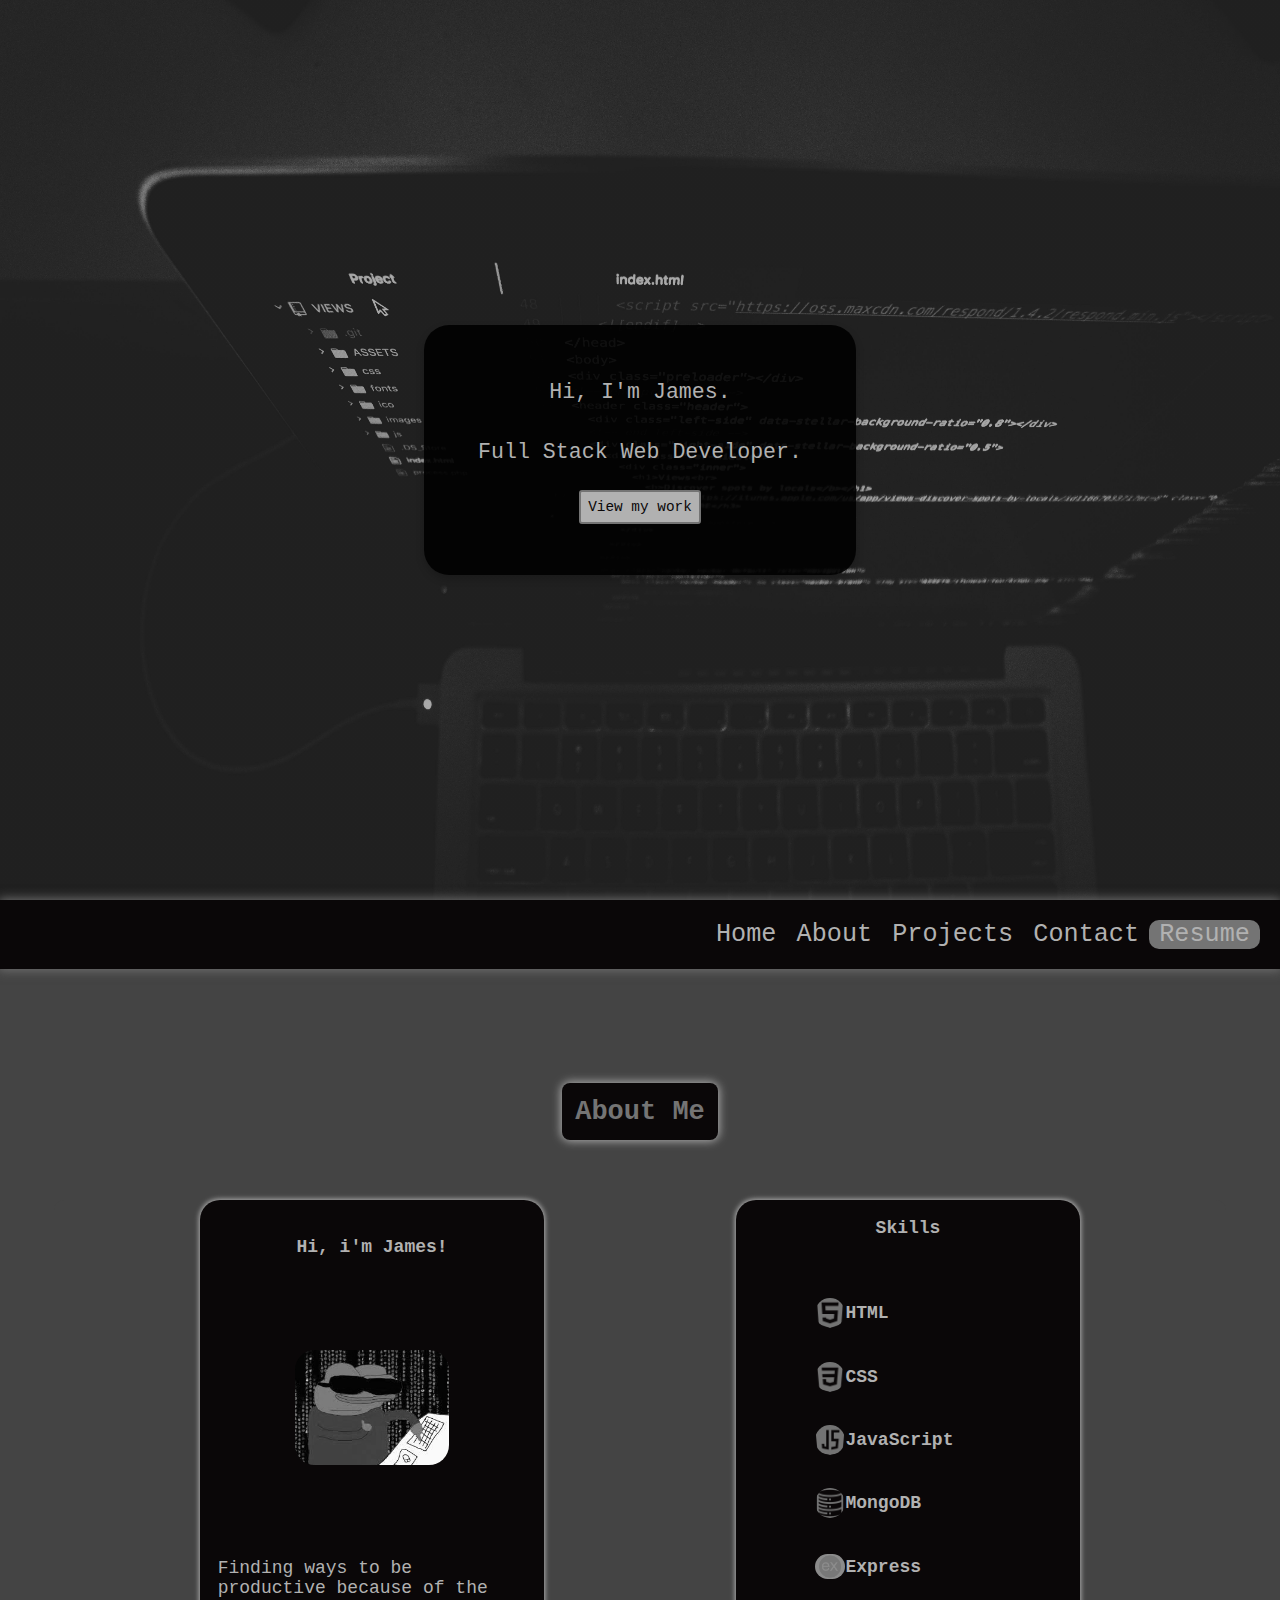
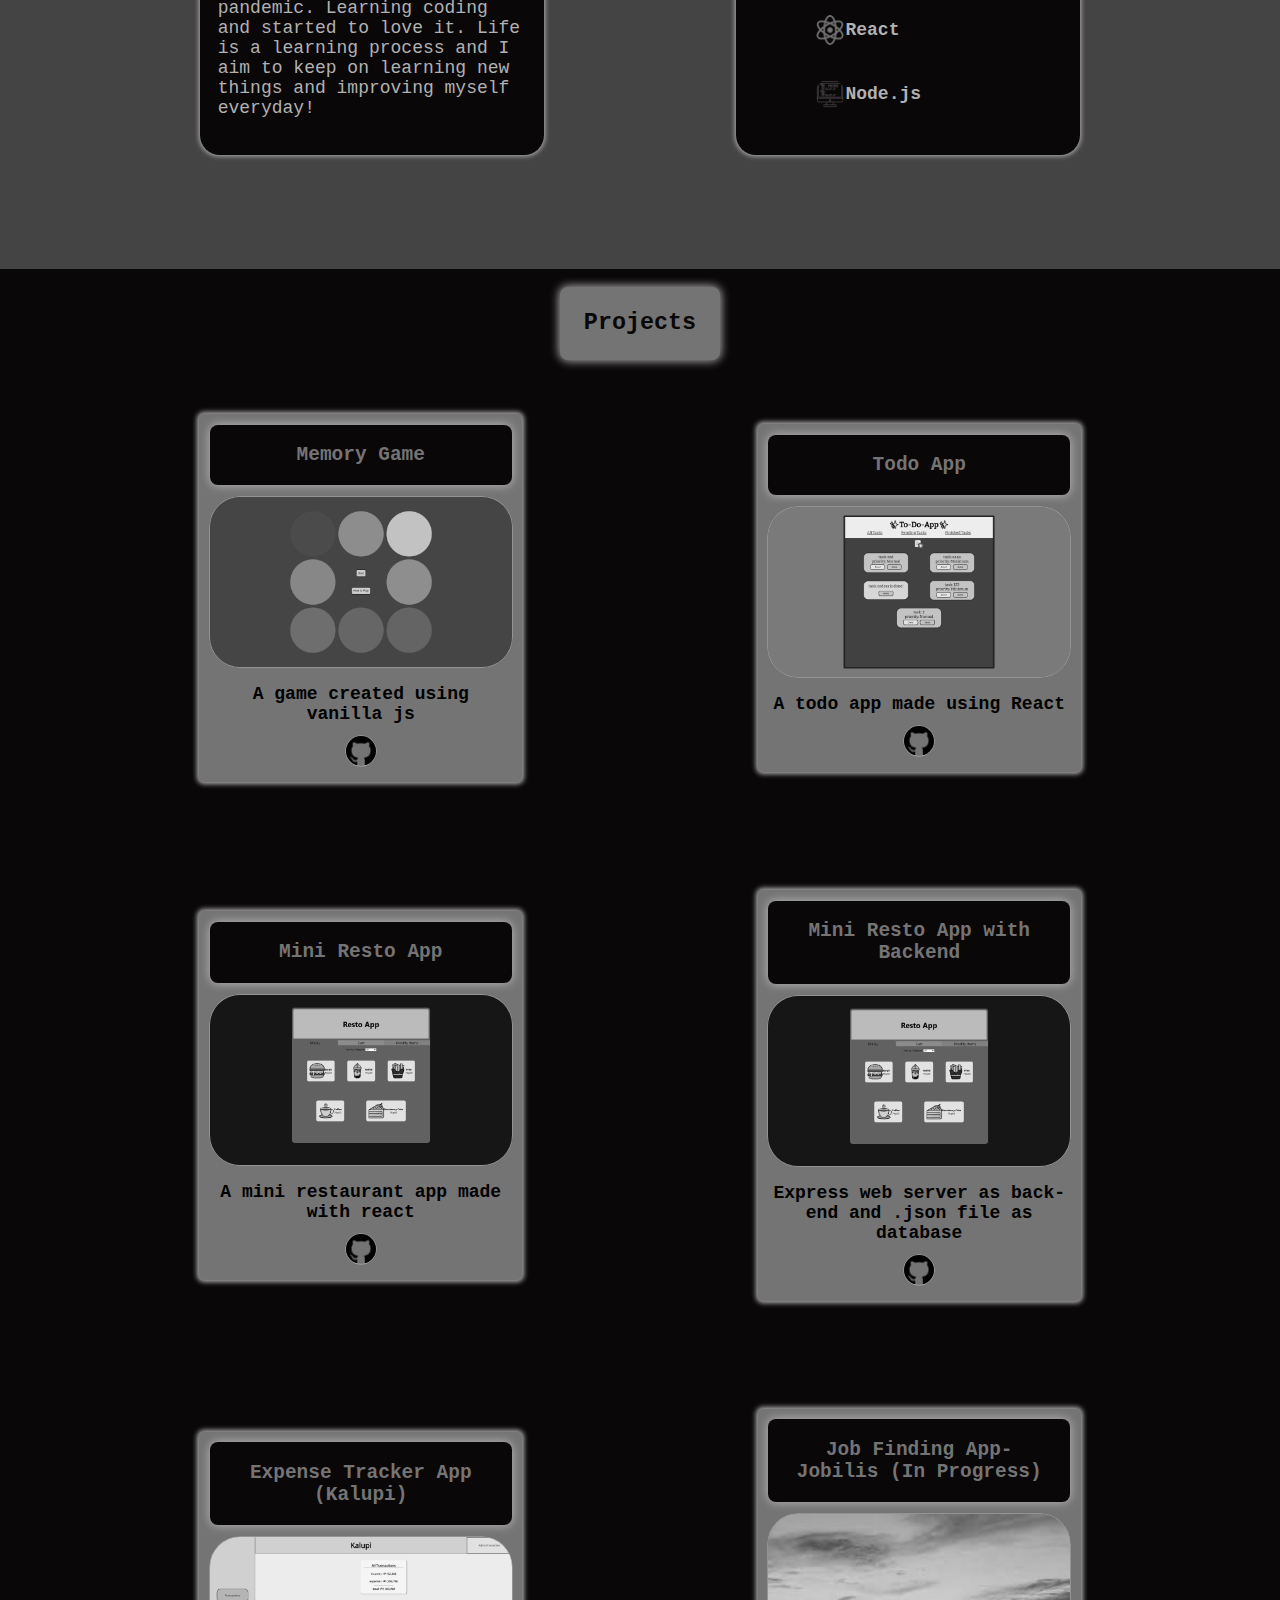
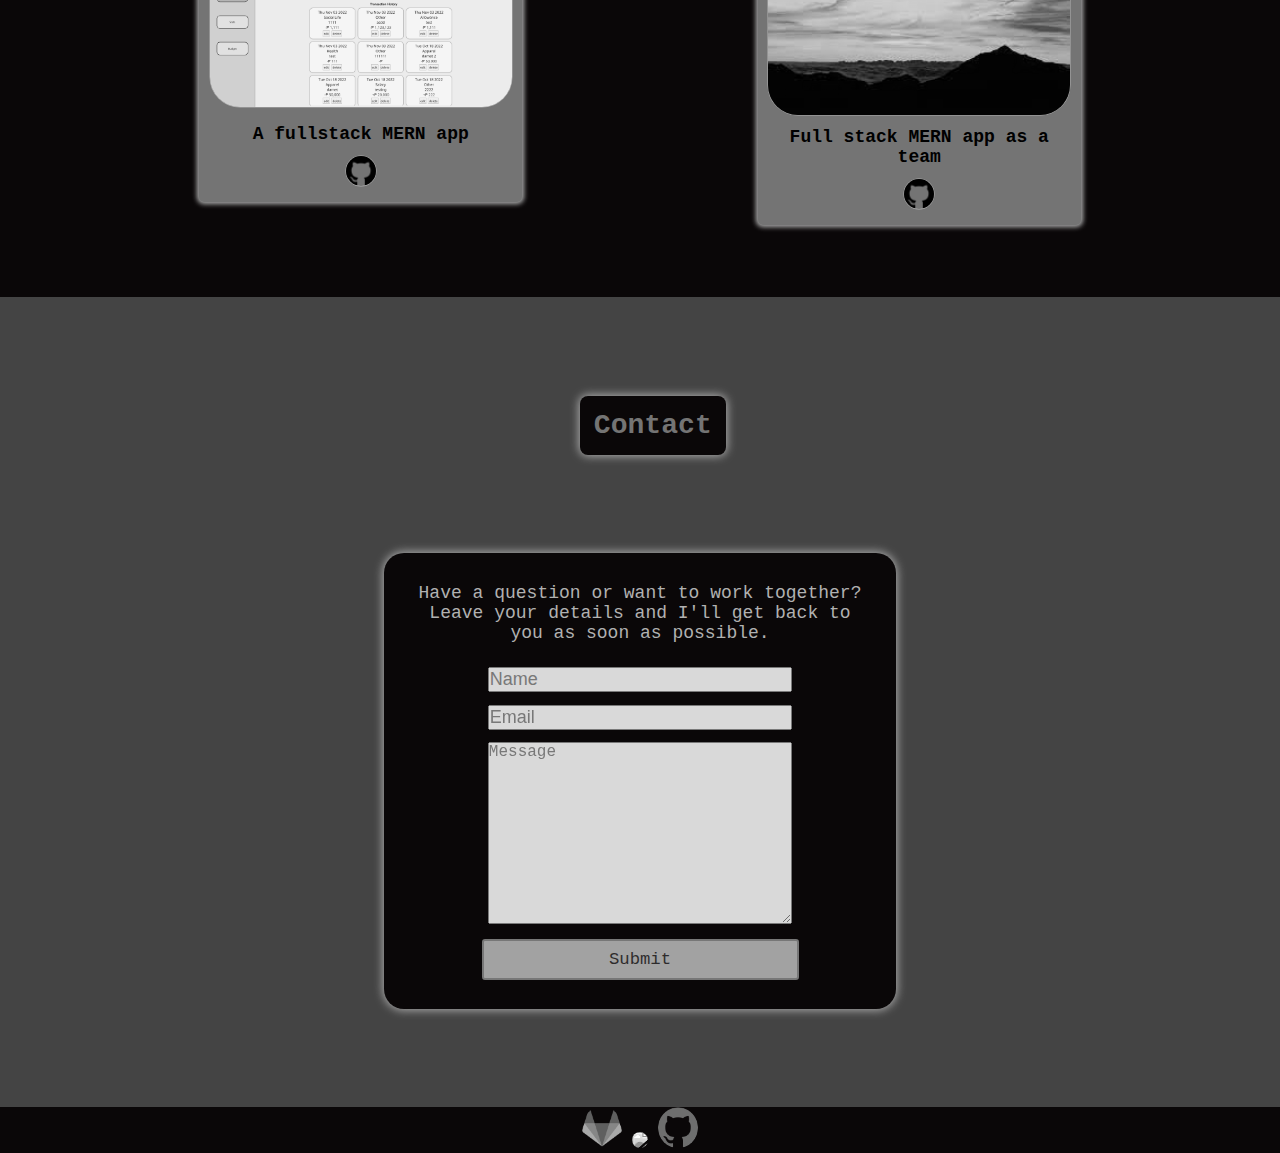
==== commit 7d0bd2d0: "fix projects area" ====
--- a/index.html
+++ b/index.html
@@ -29,7 +29,7 @@
                     <li><a href="#About">About</a></li>
                     <li><a href="#Projects">Projects</a></li>
                     <li><a href="#Contact">Contact</a></li>
-                    <li id="cv"><a href="./assets/resumev2.pdf" download>CV</a></li>
+                    <li id="cv"><a href="./assets/resumev2.pdf" download>Resume</a></li>
                 </ul>
             </div>
             <!--about-->
@@ -68,8 +68,7 @@
                                 <h3>MongoDB</h3>
                             </div>
                             <div>
-                                <img
-                                    src="./assets/images/thumbnails/express.png">
+                                <img src="./assets/images/thumbnails/express.png">
                                 <h3>Express</h3>
                             </div>
                             <div>
@@ -95,59 +94,69 @@
                 <div class="gallery">
                     <div class="gallery-item">
                         <h2>Memory Game</h2>
+                        <br>
                         <a href="https://jsgame01.herokuapp.com/" target="_blank"><img
                                 src="assets/images/projects images/JSgame.png" alt="dev port"></a>
+                        <br>
                         <b>A game created using vanilla js</b>
+                        <br>
                         <a href="https://github.com/jokandro/js-game-project" target="_blank" class="gitlogo"><img
                                 src="./assets/images/thumbnails/git projects.png"></a>
                     </div>
                     <div class="gallery-item">
                         <h2>Todo App</h2>
+                        <br>
                         <a href="https://todo-app02.herokuapp.com/" target="_blank"><img
                                 src="assets/images/projects images/Todo app.png" alt="try"> </a>
+                        <br>
                         <b>A todo app made using React</b>
+                        <br>
                         <a href="https://github.com/jokandro/todo-app" target="_blank" class="gitlogo"><img
                                 src="./assets/images/thumbnails/git projects.png"></a>
+
                     </div>
                     <div class="gallery-item">
                         <h2>Mini Resto App</h2>
+                        <br>
                         <a href="https://minirestoapp.herokuapp.com/" target="_blank"> <img
                                 src="assets/images/projects images/mini resto app.png" alt="try"></a>
+                        <br>
                         <b> A mini restaurant app made with react</b>
+                        <br>
                         <a href="https://github.com/jokandro/resto-mini-app" target="_blank" class="gitlogo"><img
                                 src="./assets/images/thumbnails/git projects.png"></a>
                     </div>
                     <div class="gallery-item">
                         <h2>Mini Resto App with Backend</h2>
-                        
+                        <br>
                         <a href="https://resto-app-front.onrender.com/" target="_blank"> <img
-                            src="assets/images/projects images/mini resto app.png" alt="try"></a>
-                  
+                                src="assets/images/projects images/mini resto app.png" alt="try"></a>
+                                <br>
                         <b> Express web server as back-end and .json file as database</b>
+                        <br>
                         <a href="https://github.com/jokandro/restoapp-with-express.js-server-frontend-backend"
-                            target="_blank" class="gitlogo"><img
-                                src="./assets/images/thumbnails/git projects.png"></a>
+                            target="_blank" class="gitlogo"><img src="./assets/images/thumbnails/git projects.png"></a>
                     </div>
                     <div class="gallery-item">
                         <h2>Expense Tracker App (Kalupi)</h2>
+                        <br>
                         <a href="https://sunny-sunflower-e5f037.netlify.app/" target="_blank"> <img
                                 src="assets/images/projects images/Kalupi.png" alt="try"></a>
+                                <br>
                         <b>A fullstack MERN app</b>
+                        <br>
                         <a href="https://github.com/jokandro/expense-tracker-frontend-backend" target="_blank"
                             class="gitlogo"><img src="./assets/images/thumbnails/git projects.png"></a>
                     </div>
                     <div class="gallery-item">
                         <h2>Job Finding App-Jobilis (In Progress)</h2>
+                        <br>
                         <img src="assets/images/sample.jpg" alt="try">
+                        <br>
                         <b>Full stack MERN app as a team</b>
-                        <a class="gitlogo"><img
-                                src="./assets/images/thumbnails/git projects.png"></a>
+                        <br>
+                        <a class="gitlogo"><img src="./assets/images/thumbnails/git projects.png"></a>
                     </div>
-
-
-
-
-
                 </div>
 
             </div>
@@ -174,9 +183,9 @@
         <footer>
             <a href="https://gitlab.com/jamesbariuad" target="_blank"><img
                     src="./assets/images/thumbnails/gitlabfooter.png" alt="git"></i></a>
-            <a href="./assets/images/thumbnails/linkedin footer.png" target="_blank"><img
+            <a href="https://www.linkedin.com/in/james-bariuad-a77227241/" target="_blank"><img
                     src="https://cdn-icons-png.flaticon.com/512/3536/3536505.png"></a>
-            <a href="https://github.com/jokandro"><img src="./assets/images/thumbnails/github footer.png"></a>
+            <a href="https://github.com/jokandro" target="_blank"><img src="./assets/images/thumbnails/github footer.png"></a>
         </footer>
 
     </div>
--- a/assets/css/devstyle.css
+++ b/assets/css/devstyle.css
@@ -1,69 +1,64 @@
 * {
-    margin: 0;
-    padding: 0;
-    box-sizing: border-box;
-    scroll-behavior: smooth;
-    text-decoration: none;
-  }
-  
-  .grid {
-    display: grid;
-    height: auto;
-    grid-template: auto/auto;
-  
-    grid-template-areas:
-      "Home"
-      "navigation-bar"
-      "About"
-      "Projects"
-      "Contact";
-  
-    font-family: "Courier New", Courier, monospace;
-    font-size: 2rem;
-  }
-  
-  .Home {
-    grid-area: Home;
-  
-    height: 100vh;
-  
-    background: linear-gradient(rgba(0, 0, 0, 0.3), rgba(0, 0, 0, 0.3)),
-      url("../images/bg.jpg");
-  
-    background-size: 100vw 100vh;
-  }
-  
-  .home-text {
-    animation-name: home-text;
-    animation-duration: 1.4s;
-    animation-timing-function: cubic-bezier(0.21, 1.11, 0.81, 0.99);
-    animation-delay: 0.5s;
-  }
-  
-  
-    
-  
-  
-  button {
-    background-color: #b1b1b1;
-    color: #0a0708;
-    border: 2px solid #747474;
-    /* transition-duration: 2s; */
-    border-radius: 3px;
-    padding: 0.5em;
-    font-family: "Courier New", Courier, monospace;
-    margin-top: 0.5em;
-    font-size: 0.8em;
-    margin-bottom: 1em;
-  }
-  
-  .home-button {
-    animation-name: home-button;
-    animation-duration: 3s;
-    animation-timing-function: cubic-bezier(0.21, 1.11, 0.81, 0.99); 
-   
-  }
-  /* 
+  margin: 0;
+  padding: 0;
+  box-sizing: border-box;
+  scroll-behavior: smooth;
+  text-decoration: none;
+}
+
+.grid {
+  display: grid;
+  height: auto;
+  grid-template: auto/auto;
+
+  grid-template-areas:
+    "Home"
+    "navigation-bar"
+    "About"
+    "Projects"
+    "Contact";
+
+  font-family: "Courier New", Courier, monospace;
+  font-size: 2rem;
+}
+
+.Home {
+  grid-area: Home;
+
+  height: 100vh;
+
+  background: linear-gradient(rgba(0, 0, 0, 0.3), rgba(0, 0, 0, 0.3)),
+    url("../images/bg.jpg");
+
+  background-size: 100vw 100vh;
+}
+
+.home-text {
+  animation-name: home-text;
+  animation-duration: 1.4s;
+  animation-timing-function: cubic-bezier(0.21, 1.11, 0.81, 0.99);
+  animation-delay: 0.5s;
+}
+
+button {
+  background-color: #b1b1b1;
+  color: #0a0708;
+  border: 2px solid #747474;
+  /* transition-duration: 2s; */
+  border-radius: 3px;
+  padding: 0.5em;
+  font-family: "Courier New", Courier, monospace;
+  margin-top: 0.5em;
+  font-size: 0.8em;
+  margin-bottom: 1em;
+}
+
+.home-button {
+  animation-name: home-button;
+  animation-duration: 3s;
+  animation-timing-function: cubic-bezier(0.21, 1.11, 0.81, 0.99);
+}
+/* 
   @keyframes home-text {
       0% {
           opacity: 0;
@@ -75,588 +70,991 @@
           transform: translateY(0);
       }
   } */
-  
-  @keyframes home-button {
-      0% {
-          opacity: 0;
-          transform: translateY(1rem);
-          animation-duration: 3s;
-      }
-      
-      100% {
-          opacity: 1;
-          transform: translateY(0);
-      }
-  }
-  
+
+@keyframes home-button {
+  0% {
+    opacity: 0;
+    transform: translateY(1rem);
+    animation-duration: 3s;
+  }
+
+  100% {
+    opacity: 1;
+    transform: translateY(0);
+  }
+}
+
+.card {
+  box-shadow: 0 4px 8px 0 rgba(0, 0, 0, 0.2);
+  transition: 0.3s;
+  width: 30vw;
+  height: 10em;
+  border-radius: 5px;
+  flex-direction: column;
+  background-color: #0a0708;
+  color: #b1b1b1;
+  margin: auto;
+  background: rgba(0, 0, 0, 0.9);
+  border-radius: 25px;
+}
+
+.card div {
+  padding: 0.85em;
+}
+
+.card:hover {
+  box-shadow: 0 0 15px 2px #747474;
+}
+
+button:hover {
+  background-color: #b1b1b1;
+  color: white;
+}
+
+.navigation-bar {
+  grid-area: navigation-bar;
+  background-color: #0a0708;
+  height: fit-content;
+  position: sticky;
+  top: 0;
+  color: #b1b1b1;
+  /* box-shadow: 0px 0px 0px 2px #B1B1B1 inset ; */
+  z-index: 1;
+}
+
+#cv {
+  border-radius: 10px;
+  background-color: #747474;
+}
+
+#cv:hover {
+  color: inherit;
+  background-color: inherit;
+}
+
+ul {
+  display: flex;
+  flex-direction: row;
+  justify-content: flex-end;
+  height: fit-content;
+  list-style: none;
+  box-shadow: 0 0 10px 1px #747474;
+  padding: 20px;
+}
+
+li a {
+  display: flex;
+  list-style: none;
+  color: #b1b1b1;
+  justify-content: flex-end;
+  padding: 0 0.3em;
+  margin: 0 0.1em;
+  border-radius: 10px;
+}
+
+li a:hover {
+  box-shadow: 0 0 2px 2px #747474;
+  /* color: #0a0708;
+    background-color: #747474; */
+}
+
+.About {
+  grid-area: About;
+  background-color: #444444;
+  height: 100vh;
+  display: flex;
+  flex-direction: column;
+  justify-content: space-evenly;
+  align-items: center;
+  scroll-margin-top: 1.5em;
+  font-size: large;
+  padding: 3em;
+}
+
+.Abouth2 {
+  display: flex;
+  align-items: center;
+  background-color: #0a0708;
+  border-radius: 8px;
+  padding: 0.5em;
+  color: #747474;
+  box-shadow: 0 0 10px 1px #b1b1b1;
+  font-size: 2.8em;
+  text-align: center;
+}
+
+.deetsskills {
+  width: 100%;
+  height: 70%;
+  color: #b1b1b1;
+  background-color: #444444;
+  border-radius: 10px;
+  display: flex;
+  flex-wrap: wrap;
+  align-items: center;
+  flex-direction: row;
+
+  justify-content: space-evenly;
+  gap: 5%;
+
+  padding-left: 1%;
+  padding-right: 1%;
+}
+
+.deetsskills a {
+  width: 100%;
+  text-align: center;
+}
+
+.card2 {
+  width: 30%;
+  height: 100%;
+  display: flex;
+
+  padding: 2em;
+  flex-direction: column;
+  font-size: 1.3em;
+  justify-content: space-around;
+  align-items: center;
+  background-color: #0a0708;
+  border-radius: 20px;
+  box-shadow: 0 0 5px 0.3px #b1b1b1;
+}
+
+.card2 h1 {
+  height: 10%;
+}
+
+.skillscontainer {
+  display: flex;
+  flex-direction: column;
+  justify-content: space-evenly;
+  align-items: center;
+  height: 90%;
+  width: 100%;
+}
+
+.skillscontainer div {
+  display: flex;
+
+  align-items: center;
+  width: 60%;
+  height: 2.3em;
+  text-align: center;
+}
+
+img {
+  filter: grayscale(100%);
+  width: 50%;
+  border-radius: 20px;
+}
+
+.skillscontainer div img {
+  width: 30px;
+  filter: invert(90%);
+  filter: contrast(10%);
+}
+
+i {
+  font-size: 200%;
+}
+
+.Projects {
+  grid-area: Projects;
+  background-color: #0a0708;
+  height: auto;
+  display: flex;
+  justify-content: space-evenly;
+  align-items: center;
+  scroll-margin-top: 2em;
+  flex-direction: column;
+  padding: 1em;
+}
+
+.Projects h2 {
+  display: flex;
+  align-items: center;
+  background-color: #747474;
+  border-radius: 8px;
+  padding: 0.5em;
+  color: #0a0708;
+  box-shadow: 0 0 10px 1px #b1b1b1;
+  height: 10%;
+  text-align: center;
+}
+
+.gallery {
+  display: flex;
+  flex-wrap: wrap;
+
+  justify-content: space-evenly;
+  align-items: center;
+
+  width: 100%;
+}
+
+.gallery-item {
+  display: flex;
+  flex-direction: column;
+  width: 26%;
+
+  padding: 1em;
+  margin: 5em;
+  background-color: #747474;
+  border-radius: 5px;
+  align-items: center;
+  justify-content: space-around;
+  box-shadow: 0 0 5px 2px #b1b1b1;
+  font-size: 0.6em;
+  text-align: center;
+}
+
+.gallery-item:hover {
+  box-shadow: 0 0 10px 3px #b1b1b1;
+}
+
+.gallery-item h2 {
+  display: flex;
+  align-items: center;
+  justify-content: center;
+  background-color: #0a0708;
+  color: #747474;
+  height: fit-content;
+  padding: 0%;
+  width: 100%;
+  text-align: center;
+  height: 20%;
+}
+
+.gallery img {
+  width: 100%;
+
+  transition: 1s;
+  border-radius: 30px;
+}
+
+.gallery img:hover {
+  transform: scale(1.1);
+}
+
+.gitlogo {
+  width: 10%;
+}
+
+.Contact {
+  grid-area: contact;
+  background-color: #444444;
+  height: 90vh;
+  display: flex;
+  flex-direction: column;
+  text-align: center;
+  justify-content: space-evenly;
+  scroll-margin-top: 2em;
+  color: #b1b1b1;
+  font-size: 0.65em;
+
+  align-items: center;
+}
+
+.contactcontainer {
+  background-color: #0a0708;
+  display: flex;
+  flex-direction: column;
+  text-align: center;
+  justify-content: space-evenly;
+  scroll-margin-top: 3em;
+  color: #b1b1b1;
+  font-size: 1em;
+  padding: 2em;
+  align-items: center;
+  height: 70%;
+  width: 40%;
+  border-radius: 20px;
+  box-shadow: 0 0 10px 1px #b1b1b1;
+}
+
+.Contacth2 {
+  display: flex;
+  align-items: center;
+  background-color: #0a0708;
+  border-radius: 8px;
+  padding: 0.5em;
+  color: #747474;
+  margin-left: 2%;
+  text-align: center;
+  font-size: 2em;
+  box-shadow: 0 0 10px 1px #b1b1b1;
+}
+
+form {
+  display: flex;
+  flex-direction: column;
+  align-content: space-between;
+  font-size: larger;
+  filter: contrast(70%);
+}
+
+.forminputs {
+  margin: 2%;
+}
+
+input {
+  line-height: 3em;
+}
+
+header div {
+  display: grid;
+  place-content: center;
+  text-align: center;
+}
+
+button:hover {
+  transform: scale(1.03);
+}
+
+footer {
+  background-color: #0a0708;
+  color: #b1b1b1;
+  font-size: medium;
+  text-align: center;
+}
+
+footer img {
+  color: #b1b1b1;
+  width: 2.5em;
+}
+
+footer img:hover {
+  transform: scale(1.1);
+}
+
+@media only screen and (min-width: 531px) and (max-width: 768px) {
+  .navigation-bar {
+    justify-content: flex-end;
+    font-size: x-large;
+  }
+
+  .Projects {
+    font-size: large;
+  }
+
+  .Contact {
+    scroll-margin-top: 1em;
+  }
+}
+
+@media only screen and (min-width: 320px) and (max-width: 530px) {
+  .Home {
+    font-size: medium;
+  }
+
   .card {
-    box-shadow: 0 4px 8px 0 rgba(0, 0, 0, 0.2);
-    transition: 0.3s;
-    width: 30vw;
-    height: 10em;
-    border-radius: 5px;
+    height: 90vw;
+    width: 90vw;
+  }
+  .card div {
+    padding: 40px;
+  }
+
+  .home-button {
+    margin-bottom: 1.5em;
+  }
+
+  .navigation-bar {
+    font-size: x-small;
+  }
+
+  .About {
     flex-direction: column;
-    background-color: #0a0708;
-    color: #b1b1b1;
-    margin: auto;
-    background: rgba(0, 0, 0, 0.9);
-    border-radius: 25px;
-  }
-  
-  .card div {
-    padding: 0.85em;
-  }
-  
-  .card:hover {
-    box-shadow: 0 0 15px 2px #747474;
-  }
-  
-  button:hover {
-    background-color: #b1b1b1;
-    color: white;
-  }
-  
-  .navigation-bar {
-    grid-area: navigation-bar;
-    background-color: #0a0708;
-    height: fit-content;
-    position: sticky;
-    top: 0;
-    color: #b1b1b1;
-    /* box-shadow: 0px 0px 0px 2px #B1B1B1 inset ; */
-    z-index: 1;
-  }
-
-  #cv{
-    border-radius: 10px;
-    background-color: #747474;
-   
-  }
-
-  #cv:hover{
-    color:inherit;
-    background-color: inherit;
-  }
-  
-  ul {
-    display: flex;
-    flex-direction: row;
-    justify-content: flex-end;
-    height: fit-content;
-    list-style: none;
-    box-shadow: 0 0 10px 1px #747474;
-    padding: 20px;
-  }
-  
-  li a {
-    display: flex;
-    list-style: none;
-    color: #b1b1b1;
-    justify-content: flex-end;
-    padding: 0 0.3em;
-    margin:  0 0.1em;
-    border-radius: 10px;
-  }
-  
-  li a:hover {
-    box-shadow: 0 0 2px 2px #747474;
-    /* color: #0a0708;
-    background-color: #747474; */
-  }
-  
-  .About {
-    grid-area: About;
-    background-color: #444444;
-    height: 100vh;
+    font-size: small;
+  }
+
+  .About div {
+    margin-top: 5%;
+    margin-bottom: 5%;
+  }
+
+  .Projects {
+    font-size: small;
     display: flex;
     flex-direction: column;
-    justify-content: space-evenly;
-    align-items: center;
-    scroll-margin-top: 1.5em;
+    height: fit-content;
+  }
+
+  .Projects h2 {
+    margin-top: 5%;
+  }
+
+  .gallery {
+    padding: 2px;
+    height: 100%;
+    flex-direction: row;
+  }
+
+  .gallery-item {
+    font-size: small;
+    width: 50%;
+  }
+
+  .Contact {
+    font-size: small;
+  }
+}
+
+@media only screen and (max-width: 320px) {
+  .card {
+    font-size: 1em;
+  }
+  .Home {
+    background-size: cover;
+    background-position: center;
+  }
+
+  .navigation-bar {
+    font-size: 0.44em;
+  }
+
+  .About {
+    height: auto;
+    scroll-margin-top: 2.5em;
+  }
+
+  .deetsskills {
+    width: auto;
+  }
+
+  .card2 {
+    width: 100%;
+    font-size: 1.2em;
+  }
+
+  .Abouth2 {
+    font-size: 2em;
+  }
+
+  .Projects {
+    scroll-margin-top: 3.5em;
+  }
+
+  .Projects h2 {
+    margin-bottom: 1em;
+  }
+
+  .gallery-item {
+    margin: 1.5em;
+    padding: 0.5em;
+  }
+
+  .gallery-item img {
+    box-shadow: 0px 0px 0.5px 0.5px #b1b1b1;
+    width: 100%;
+  }
+
+  .gitlogo {
+    width: 15%;
+  }
+
+  .contactcontainer {
+    width: 85%;
+    padding: 1em;
+    height: auto;
+  }
+
+  .contactcontainer p {
+    padding: 0.5em;
+  }
+
+  form {
+    padding: 0.5em;
+    width: auto;
+    display: flex;
+    justify-content: center;
+  }
+
+  input {
+    line-height: normal;
+  }
+
+  footer img {
+    width: 1.8em;
+  }
+}
+
+@media only screen and (min-width: 321px) and (max-width: 375px) {
+  .card {
     font-size: large;
-    padding: 3em;
-  }
-  
+    height: auto;
+    width: auto;
+  }
+  .Home {
+    background-size: cover;
+    background-position: center;
+  }
+
+  .navigation-bar {
+    font-size: 0.53em;
+  }
+
+  .About {
+    height: auto;
+    scroll-margin-top: 2.5em;
+  }
+  .deetsskills {
+    width: auto;
+  }
+
+  .card2 {
+    width: 100%;
+    font-size: 1.2em;
+  }
+
   .Abouth2 {
+    font-size: 2em;
+  }
+
+  .Projects h2 {
+    margin-bottom: 1em;
+  }
+
+  .gallery-item {
+    margin: 1.5em;
+    padding: 0.5em;
+  }
+
+  .gallery-item img {
+    box-shadow: 0px 0px 0.5px 0.5px #b1b1b1;
+    width: 100%;
+  }
+
+  .gitlogo {
+    width: 15%;
+  }
+
+  .contactcontainer {
+    width: 85%;
+    padding: 1em;
+    height: auto;
+  }
+
+  .contactcontainer p {
+    padding: 0.5em;
+  }
+
+  form {
+    padding: 0.5em;
+    width: auto;
     display: flex;
-    align-items: center;
-    background-color: #0a0708;
-    border-radius: 8px;
+    justify-content: center;
+  }
+
+  input {
+    line-height: normal;
+  }
+
+  footer img {
+    width: 1.8em;
+  }
+}
+
+@media only screen and (min-width: 376px) and (max-width: 425px) {
+  .card {
+    font-size: large;
+  }
+  .Home {
+    background-size: cover;
+    background-position: center;
+  }
+
+  .navigation-bar {
+    font-size: 0.61em;
+  }
+
+  .About {
+    height: auto;
+  }
+  .deetsskills {
+    width: auto;
+  }
+
+  .card2 {
+    width: 80%;
+    font-size: medium;
+  }
+
+  .About {
+    scroll-margin-top: 3em;
+  }
+
+  .Abouth2 {
+    font-size: 2em;
+  }
+
+  .Projects {
+    scroll-margin-top: 4.5em;
+  }
+
+  .Projects h2 {
+    margin-bottom: 1em;
+    font-size: 1.5em;
+  }
+
+  .gallery-item {
+    margin: 1.5em;
     padding: 0.5em;
-    color: #747474;
-    box-shadow: 0 0 10px 1px #b1b1b1;
-    font-size: 2.8em;
-    text-align: center;
-  }
-  
-  .deetsskills {
+  }
+
+  .gallery-item img {
+    box-shadow: 0px 0px 0.5px 0.5px #b1b1b1;
     width: 100%;
-    height: 70%;
-    color: #b1b1b1;
-    background-color: #444444;
-    border-radius: 10px;
+  }
+
+  .gitlogo {
+    width: 15%;
+  }
+
+  .Contact {
+    scroll-margin-top: 4.5em;
+    height: 85vh;
+  }
+
+  .contactcontainer {
+    width: 60%;
+    padding: 1em;
+    height: auto;
+  }
+
+  .contactcontainer p {
+    padding: 0.5em;
+    font-size: 1.2em;
+  }
+
+  form {
+    padding: 0.5em;
+    width: auto;
+    display: flex;
+    justify-content: center;
+  }
+
+  input {
+    line-height: normal;
+  }
+
+  footer img {
+    width: 1.8em;
+  }
+}
+
+@media only screen and (min-width: 426px) and (max-width: 768px) {
+  * {
+    font-size: medium;
+  }
+
+  .card {
+    font-size: 2em;
+    height: auto;
+    width: auto;
+    padding: 1em;
+  }
+
+  .card div {
+    font-size: 0.6em;
+  }
+
+  li a {
+    font-size: 1.3em;
+  }
+
+  .Abouth2 {
+    font-size: 1.5em;
+  }
+
+  .card2 {
+    font-size: 0.5em;
+    padding: 2em;
+
+    width: 40%;
+  }
+
+  .Projects {
+    scroll-margin-top: 3.5em;
+    height: auto;
+  }
+
+  .gallery {
+    padding: 1em;
     display: flex;
     flex-wrap: wrap;
-    align-items: center;
+    gap: 3em;
     flex-direction: row;
-  
-    justify-content: space-evenly;
-    gap: 5%;
-  
-    padding-left: 1%;
-    padding-right: 1%;
-  }
-
-  .deetsskills a{
     width: 100%;
-    text-align: center;
-    
-  }
-  
+  }
+
+  .gallery-item {
+    width: 32%;
+    height: auto;
+    padding: 1.5em;
+  }
+
+  .gallery-item img{
+    width: 100%;
+  }
+
+  .gitlogo{
+    width: 15%;
+  }
+
+  .Projects h2 {
+    padding: 0.3em;
+    height: auto;
+    font-size: 1.5em;
+  }
+
+  .Projects b {
+    font-size: 1.3em;
+  }
+
+  .Contact {
+    height: 85vh;
+  }
+
+  .contactcontainer {
+    height: auto;
+    padding: 1em;
+  }
+  .contactcontainer p {
+    padding: 1em;
+  }
+
+  footer img {
+    font-size: 0.8em;
+  }
+
+  input {
+    line-height: 1em;
+  }
+}
+
+@media only screen and (min-width: 769px) and (max-width: 1024px) {
+  * {
+    font-size: medium;
+  }
+
+  .card {
+    font-size: 2em;
+    height: auto;
+    width: auto;
+    padding: 1em;
+  }
+
+  .card div {
+    font-size: 0.6em;
+  }
+
+  li a {
+    font-size: 1.4em;
+  }
+
+  .Abouth2 {
+    font-size: 1.5em;
+  }
+
   .card2 {
-    width: 30%;
-    height: 100%;
-    display: flex;
-  
+    font-size: 0.5em;
     padding: 2em;
-    flex-direction: column;
+  }
+
+  .Projects {
+    scroll-margin-top: 3.5em;
+  }
+
+  .Projects h2 {
+    padding: 1em;
+    height: auto;
     font-size: 1.3em;
-    justify-content: space-around;
-    align-items: center;
-    background-color: #0a0708;
-    border-radius: 20px;
-    box-shadow: 0 0 5px 0.3px #b1b1b1;
-  }
-
-  .card2 h1{
-    height: 10%;
-
-  }
-
-  .skillscontainer{
-    display: flex;
-    flex-direction: column;
-    justify-content: space-evenly;
-    align-items: center;
-    height: 90%;
-    width: 100%;
-  }
-
-
-
-  .skillscontainer div {
-    display: flex;
-   
-    align-items: center;
-    width: 60%;
-    height: 2.3em;
-    text-align: center;
-    
-   
-  }
-  
-  img {
-    filter: grayscale(100%);
-    width: 50%;
-    border-radius: 20px;
-  }
-
-  .skillscontainer div img {
-  
-    width: 30px;
-    filter: invert(90%);
-    filter: contrast(10%);
-  }
-
-  i{
-    font-size: 200%;
-  }
- 
-  
+  }
+
+  .gallery-item h2 {
+    font-size: 1.8em;
+  }
+
+  .gallery-item img {
+    box-shadow: 0px 0px 0.5px 0.5px #b1b1b1;
+  }
+
+  .Contacth2 {
+    font-size: 2.4em;
+  }
+
+  .contactcontainer {
+    height: auto;
+    padding: 1em;
+  }
+
+  .contactcontainer p {
+    padding: 1em;
+  }
+
+  input {
+    line-height: normal;
+  }
+
+  footer img {
+    font-size: 0.9em;
+  }
+}
+
+@media only screen and (min-width: 1025px) and (max-width: 1440px) {
+  * {
+    font-size: large;
+  }
+
+  .card {
+    font-size: 2em;
+    height: auto;
+    width: auto;
+    padding: 1em;
+  }
+
+  .card div {
+    font-size: 0.6em;
+  }
+
+  li a {
+    font-size: 1.4em;
+  }
+
+  .Abouth2 {
+    font-size: 1.5em;
+  }
+
+  .card2 {
+    font-size: 0.5em;
+    padding: 2em;
+  }
+
   .Projects {
-    grid-area: Projects;
-    background-color: #0a0708;
-    height: 100vh;
-    display: flex;
-    justify-content: space-evenly;
-    align-items: center;
-    scroll-margin-top: 2em;
-    flex-direction: column;
-    padding: 1em;
- 
-  }
-
-  
+    scroll-margin-top: 3.5em;
+  }
+
   .Projects h2 {
-    display: flex;
-    align-items: center;
-    background-color: #747474;
-    border-radius: 8px;
+    padding: 1em;
+    height: auto;
+    font-size: 1.3em;
+  }
+
+  .gallery-item h2 {
+    font-size: 1.8em;
+  }
+
+  .gallery-item img {
+    box-shadow: 0px 0px 0.5px 0.5px #b1b1b1;
+  }
+
+  .Contacth2 {
+    font-size: 2.4em;
+  }
+
+  .contactcontainer {
+    height: auto;
+    padding: 1em;
+  }
+
+  .contactcontainer p {
+    padding: 1em;
+  }
+
+  input {
+    line-height: normal;
+  }
+
+  footer img {
+    font-size: 0.9em;
+  }
+}
+
+@media only screen and (min-width: 1441px) and (max-width: 2560px) {
+  * {
+    font-size: x-large;
+  }
+
+  .card {
+    font-size: 2em;
+    height: auto;
+    width: auto;
+    padding: 1em;
+  }
+
+  .card div {
+    font-size: 0.6em;
+  }
+
+  li a {
+    font-size: 1.4em;
+  }
+
+  .Abouth2 {
+    font-size: 2.3em;
+  }
+
+  .card2 {
+    font-size: 0.5em;
+    padding: 2em;
+  }
+
+  .Projects {
+    scroll-margin-top: 2.5em;
+  }
+
+  .Projects h2 {
+    margin-top: 1em;
     padding: 0.5em;
-    color: #0a0708;
-    box-shadow: 0 0 10px 1px #b1b1b1;
-    height: 10%;
-    text-align: center;
-    
-  }
-  
-  .gallery {
-    display: flex;
-    flex-wrap: wrap;
-    justify-content: space-evenly;
-    align-items: center;
-   
-    height: 80%;
-  
-    width: 100%;
-  }
-  
+    height: auto;
+    font-size: 1.3em;
+  }
+
   .gallery-item {
-    display: flex;
-    flex-direction: column;
-    width: 15%;
-
-    height: 70%;
-   
-    padding: 0.5em;
-    margin: 0.5em;
-    background-color: #747474;
-    border-radius: 5px;
-    align-items: center;
-    justify-content: space-around;
-    box-shadow: 0 0 5px 2px #b1b1b1;
-    font-size: 0.6em;
-    text-align: center;
-  }
-  
-  .gallery-item:hover {
-    box-shadow: 0 0 10px 3px #b1b1b1;
-  }
-
-  .gallery-item h2{
-    display: flex;
-    align-items: center;
-    justify-content: center;
-    background-color: #0a0708;
-    color: #747474;
-    height: fit-content;
-    padding: 0%;
-    width: 100%;
-    text-align: center;
-    height: 20%;
-   
-  }
-  
-  .gallery img {
-    width: 90%;
-    padding: 6%;
-    transition: 1s;
-    border-radius: 30px;
-  }
-  
-  .gallery img:hover {
-    transform: scale(1.1);
-  
-  }
-  
-  .gitlogo{
+    padding: 1em;
+    width: 28%;
+  }
+  .gallery-item h2 {
+    font-size: 1.8em;
+  }
+
+  .gallery-item img {
+    box-shadow: 0px 0px 0.5px 0.5px #b1b1b1;
+  }
+
+  .Contact {
+    scroll-margin-top: 2.5em;
+  }
+
+  .Contacth2 {
+    font-size: 2.4em;
+  }
+
+  .contactcontainer {
+    height: auto;
+    width: 25%;
+    height: auto;
+    padding: 1em;
+  }
+
+  .contactcontainer p {
+    padding: 1em;
+  }
+
+  input {
+    line-height: 0.8em;
+    font-size: 0.5em;
+  }
+
+  footer img {
+    font-size: 0.8em;
+  }
+}
+
+@media only screen and (min-width: 2561px) {
+  .gallery-item {
     width: 20%;
   }
-
-
-  .Contact {
-    grid-area: contact;
-    background-color: #444444;
-    height: 90vh;
-    display: flex;
-    flex-direction: column;
-    text-align: center;
-    justify-content: space-evenly;
-    scroll-margin-top: 2em;
-    color: #b1b1b1;
-    font-size: 0.65em;
-    
-    align-items: center;
-  }
-
-  
-  
-  .contactcontainer {
-    background-color: #0a0708;
-    display: flex;
-    flex-direction: column;
-    text-align: center;
-    justify-content: space-evenly;
-    scroll-margin-top: 3em;
-    color: #b1b1b1;
-    font-size: 1em;
-    padding: 2em;
-    align-items: center;
-    height: 70%;
-    width: 40%;
-    border-radius: 20px;
-    box-shadow: 0 0 10px 1px #b1b1b1;
-  }
-  
-  .Contacth2 {
-    display: flex;
-    align-items: center;
-    background-color: #0a0708;
-    border-radius: 8px;
-    padding: 0.5em;
-    color: #747474;
-    margin-left: 2%;
-    text-align: center;
-    font-size: 2em;
-    box-shadow: 0 0 10px 1px #b1b1b1;
-  }
-  
- 
-  
-  form {
-    display: flex;
-    flex-direction: column;
-    align-content: space-between;
-    font-size: larger;
-    filter: contrast(70%);
-
-  }
-  
-  .forminputs {
-    margin: 2%;
-  }
-  
-  input {
-    line-height: 3em;
-  }
-  
-  header div {
-    display: grid;
-    place-content: center;
-    text-align: center;
-  }
-  
-  button:hover {
-    transform: scale(1.03);
-  }
-  
-  footer {
-    background-color: #0a0708;
-    color: #b1b1b1;
-    font-size: medium;
-    text-align: center;
- 
-  }
-  
-  footer img {
-    color: #b1b1b1;
-    width: 2.5em;
-
-  }
-  
-  footer img:hover {
-    transform: scale(1.1);
-  }
-  
-  @media only screen and (min-width: 531px) and (max-width: 768px) {
-    .navigation-bar {
-      justify-content: flex-end;
-      font-size: x-large;
-    }
-  
-    .Projects {
-      font-size: large;
-    }
-  
-    .Contact {
-      scroll-margin-top: 1em;
-    }
-  }
-  
-  @media only screen and (min-width: 320px) and (max-width: 530px) {
-    .Home {
-      font-size: medium;
-    }
-  
-    .card {
-      height: 90vw;
-      width: 90vw;
-    }
-    .card div {
-      padding: 40px;
-    }
-  
-    .home-button {
-      margin-bottom: 1.5em;
-    }
-  
-    .navigation-bar {
-      font-size: x-small;
-    }
-  
-    .About {
-      flex-direction: column;
-      font-size: small;
-    }
-  
-    .About div {
-      width: 80%;
-      margin-top: 5%;
-      margin-bottom: 5%;
-    }
-  
-    .Projects {
-      font-size: small;
-      display: flex;
-      flex-direction: column;
-      height: fit-content;
-    }
-  
-    .Projects h2 {
-      margin-top: 5%;
-    }
-  
-    .gallery {
-      padding: 2px;
-      height: 100%;
-      flex-direction: row;
-    }
-  
-    .gallery-item {
-      font-size: small;
-      width: 50%;
-    }
-  
-    .Contact {
-      font-size: small;
-    }
-  }
-
-
-  @media only screen and (min-width: 321px) and (max-width: 375px) {
-    *{
-      font-size: medium
-    }
-
-    .Abouth2{
-      font-size: 1.5em;
-    }
-
-    .card2{
-      font-size: 0.5em;
-      padding: 2em;
-    }
-
-    .Projects h2{
-      padding: 1em;
-      height: auto;
-    }
-
-    .contactcontainer{
-      height: auto;
-      padding: 1em;
-    }
-  }
-  @media only screen and (min-width: 376px) and (max-width: 425px) {
-    *{
-      font-size: medium
-    }
-
-    .Abouth2{
-      font-size: 1.5em;
-    }
-
-    .card2{
-      font-size: 0.5em;
-      padding: 2em;
-    }
-
-    .Projects h2{
-      padding: 1em;
-      height: auto;
-    }
-
-    .contactcontainer{
-      height: auto;
-      padding: 1em;
-    }
-  }
-
-  @media only screen and (min-width: 426px) and (max-width: 768px) {
-      *{
-        font-size: medium
-      }
-
-      .Abouth2{
-        font-size: 1.5em;
-      }
-  
-      .card2{
-        font-size: 0.5em;
-        padding: 2em;
-      }
-  
-      .Projects h2{
-        padding: 1em;
-        height: auto;
-      }
-  
-      .contactcontainer{
-        height: auto;
-        padding: 1em;
-      }
-  }
-  
-  @media only screen and (min-width: 769px) and (max-width: 1024px) {
-    *{
-      font-size: medium;
-    }
-
-    .Abouth2{
-      font-size: 1.5em;
-    }
-
-    .card2{
-      font-size: 0.5em;
-      padding: 2em;
-    }
-
-    .Projects h2{
-      padding: 1em;
-      height: auto;
-    }
-
-    .contactcontainer{
-      height: auto;
-      padding: 1em;
-    }
-  }
-  
-  @media only screen and (min-width: 1025px) and (max-width: 1440px) {
-    .card2{
-      font-size: medium;
-   
-    }
-
-    .gallery-item h2{
-      font-size: 1em;
-    }
-  }
-  
-  /* @media only screen and (min-width:1441px) and (max-width:2560px) {
-      .gallery-item {
-          width: 20%;
-      }
-      .gallery {
-          justify-content: space-evenly;
-          height: 90%;
-      }
-  } */
-  
-  @media only screen and (min-width: 2561px) {
-    .gallery-item {
-      width: 20%;
-    }
-  }
-  
-  +}
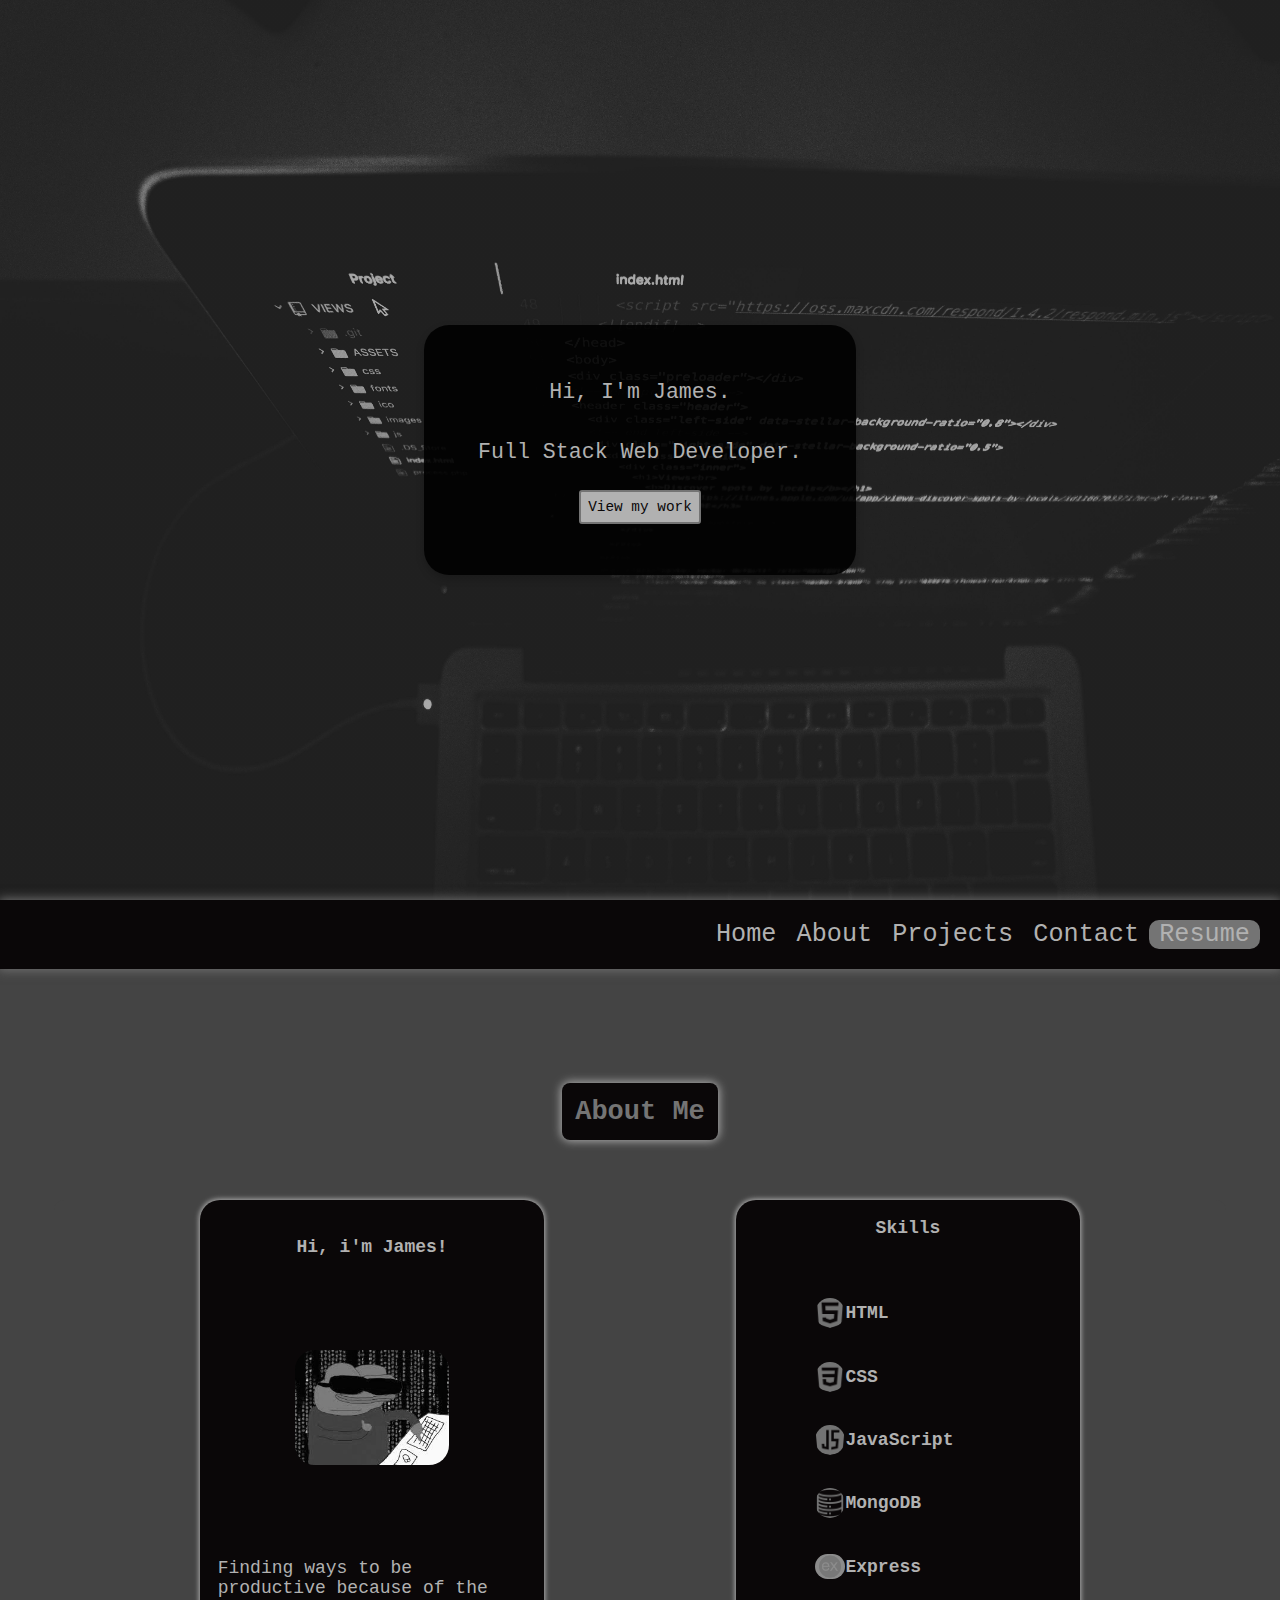
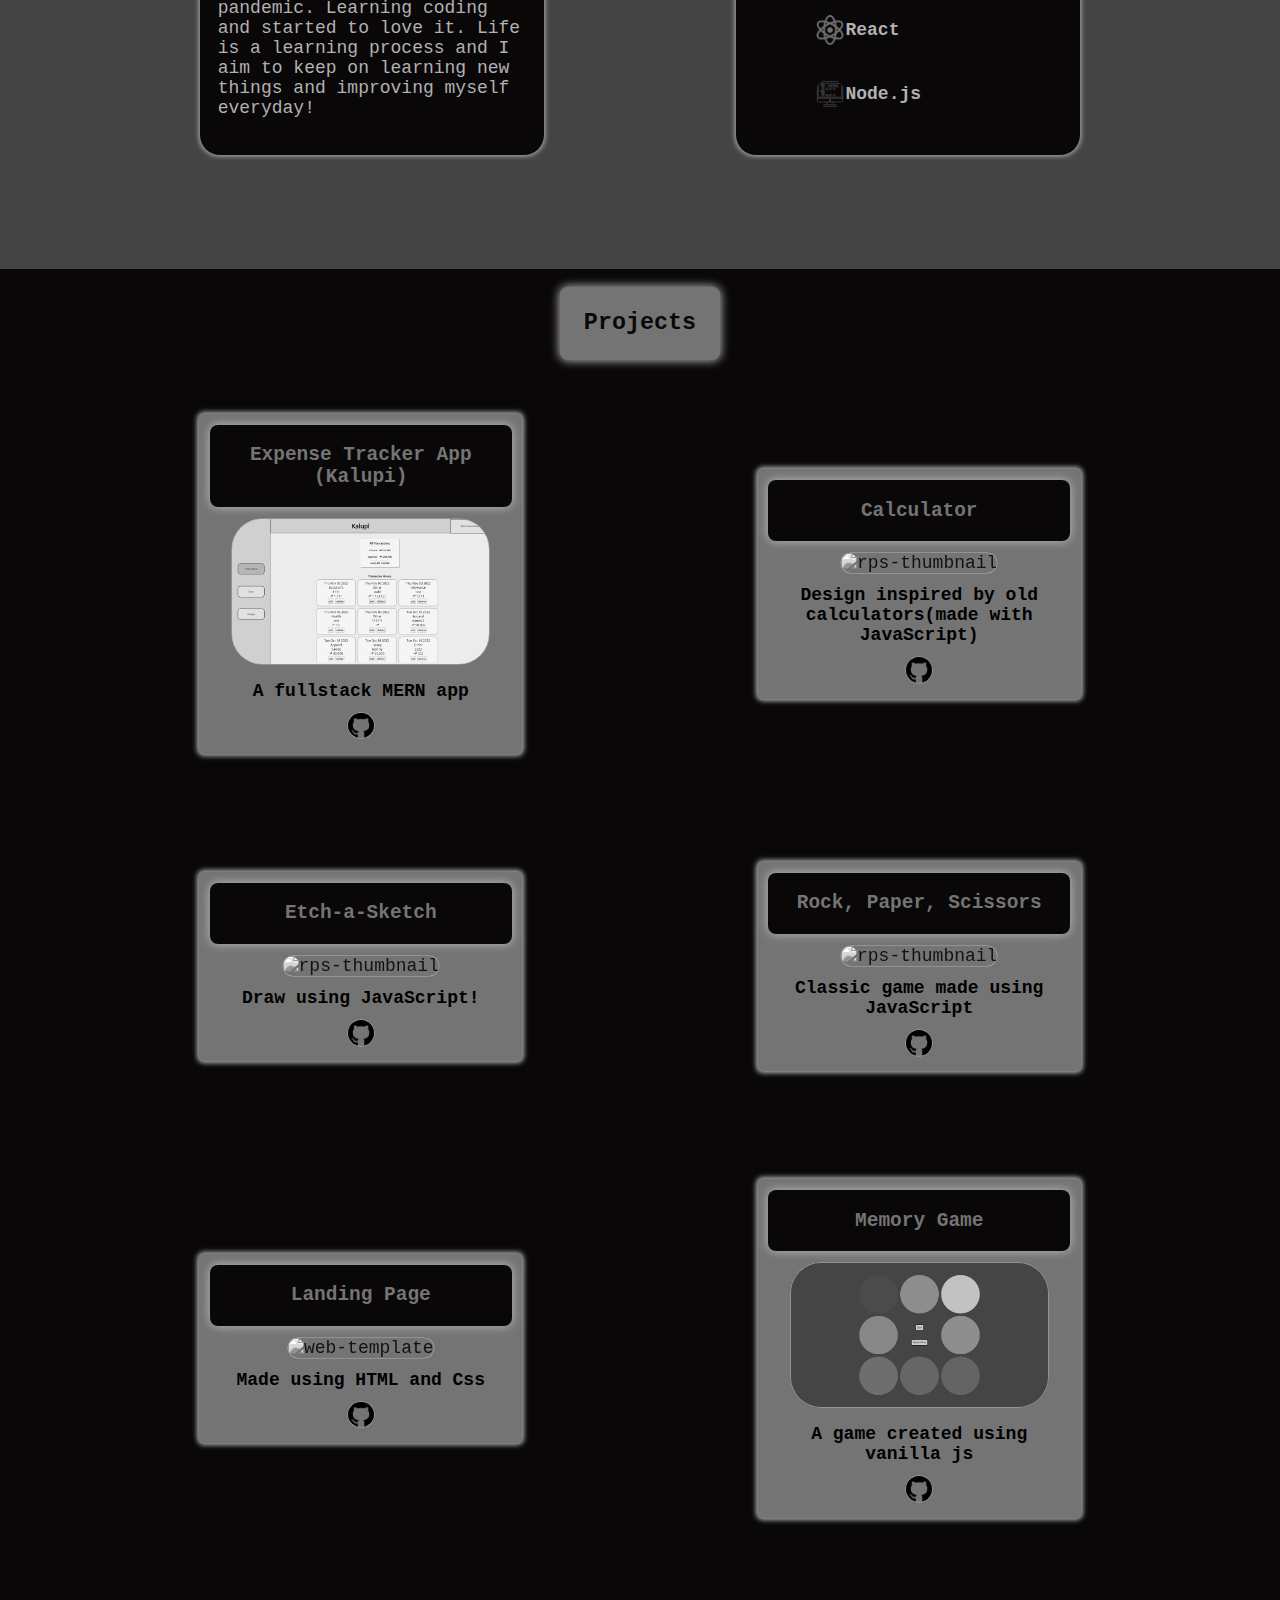
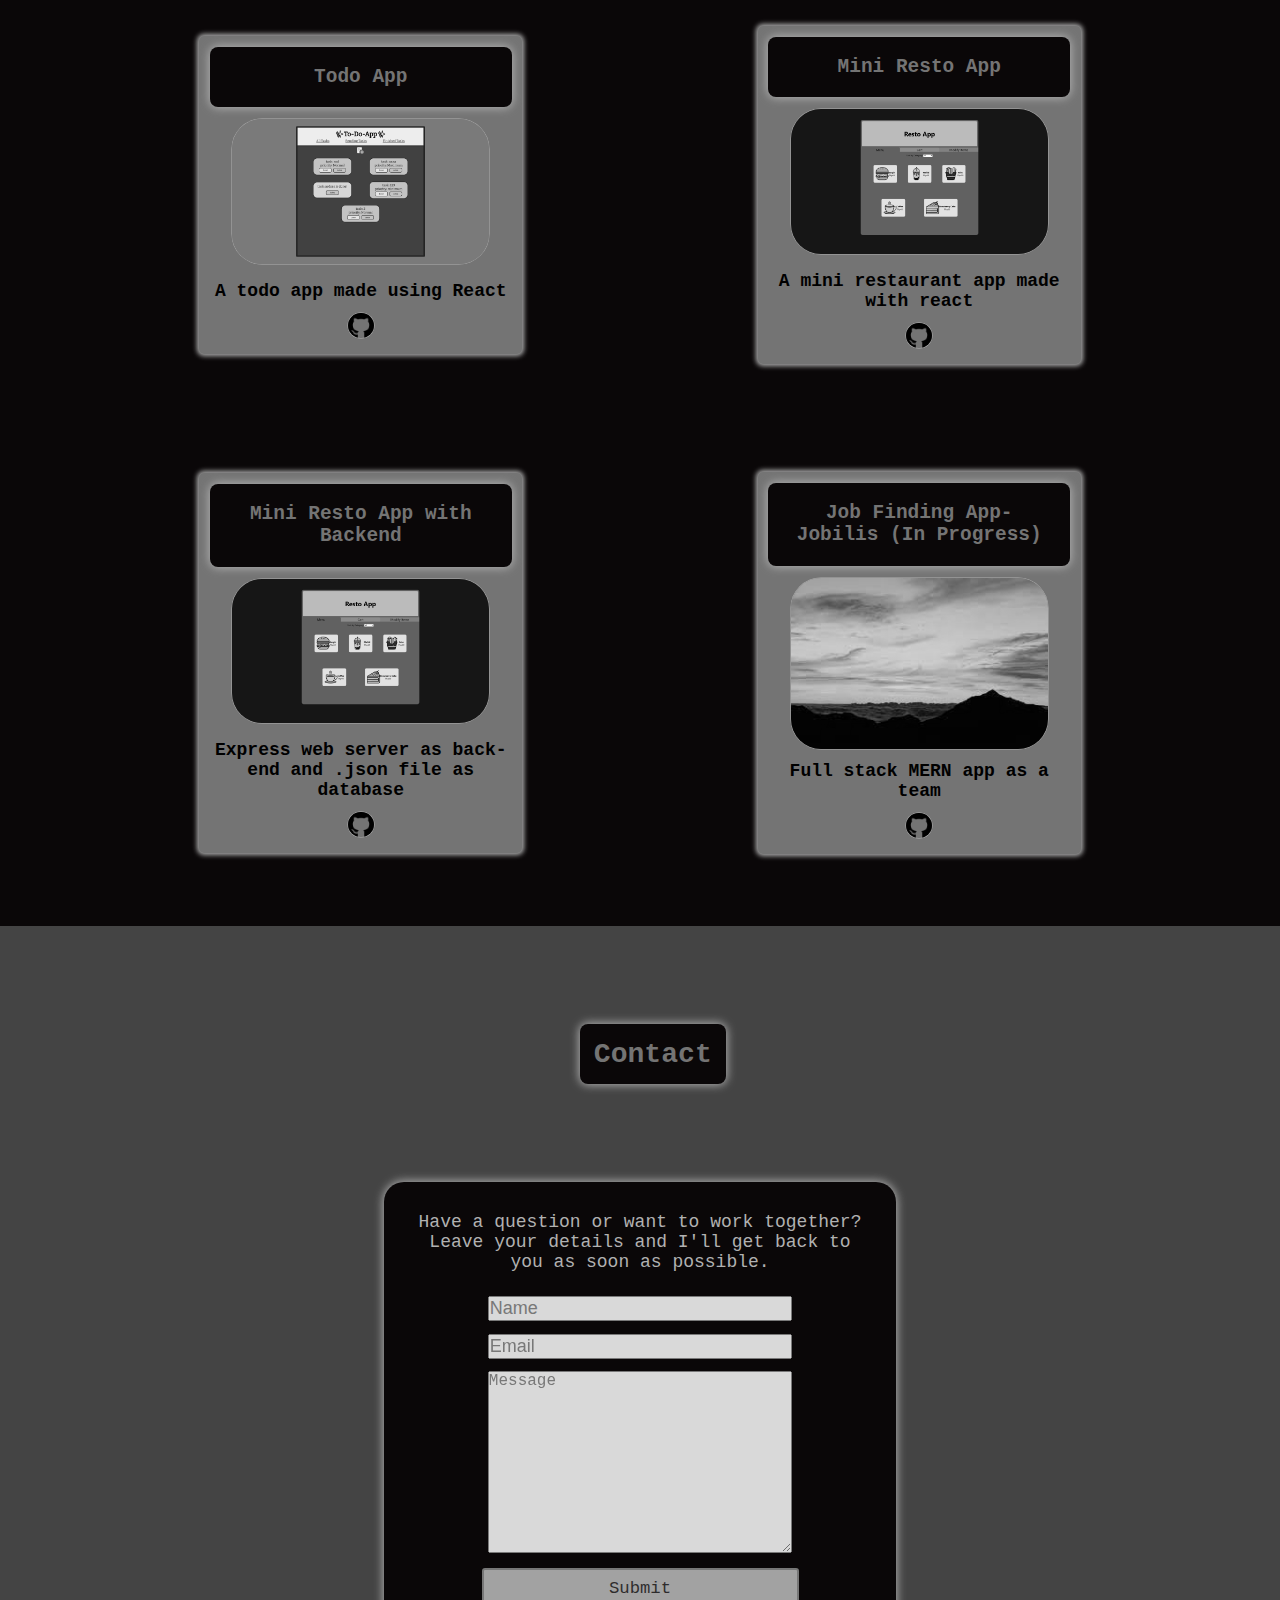
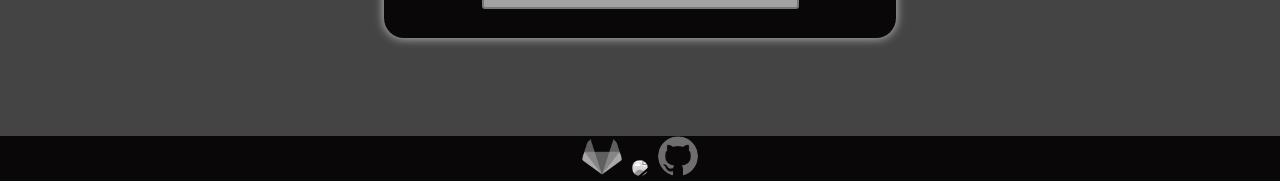
==== commit af225aea: "Added github links, updated resume" ====
--- a/index.html
+++ b/index.html
@@ -29,7 +29,7 @@
                     <li><a href="#About">About</a></li>
                     <li><a href="#Projects">Projects</a></li>
                     <li><a href="#Contact">Contact</a></li>
-                    <li id="cv"><a href="./assets/resumev2.pdf" download>Resume</a></li>
+                    <li id="cv"><a href="assets/images/jamesbariuadresume.pdf" download>Resume</a></li>
                 </ul>
             </div>
             <!--about-->
@@ -93,9 +93,56 @@
 
                 <div class="gallery">
                     <div class="gallery-item">
+                        <h2>Expense Tracker App (Kalupi)</h2>
+                        <br>
+                        <a href="https://sunny-sunflower-e5f037.netlify.app/" target="_blank"> <img
+                                src="assets/images/projects images/Kalupi.png" alt="try"></a>
+                                <br>
+                        <b>A fullstack MERN app</b>
+                        <br>
+                        <a href="https://github.com/jokandro/expense-tracker-frontend-backend" target="_blank"
+                            class="gitlogo"><img src="./assets/images/thumbnails/git projects.png"></a>
+                    </div>
+                    <div class="gallery-item">
+                        <h2>Calculator</h2>
+                        <br>
+                        <a href="https://jokandro.github.io/odin-calculator/" target="_blank"><img src="assets/images/projects images/calc.png" alt="rps-thumbnail"></a>
+                        <br>
+                        <b>Design inspired by old calculators(made with JavaScript)</b>
+                        <br>
+                        <a  href="https://github.com/jokandro/odin-calculator" class="gitlogo"><img src="./assets/images/thumbnails/git projects.png"></a>
+                    </div>  
+                    <div class="gallery-item">
+                        <h2>Etch-a-Sketch</h2>
+                        <br>
+                        <a href="https://jokandro.github.io/odin-etch-a-sketch/" target="_blank"><img src="assets/images/projects images/etch.png" alt="rps-thumbnail"></a>
+                        <br>
+                        <b>Draw using JavaScript!</b>
+                        <br>
+                        <a href="https://github.com/jokandro/odin-etch-a-sketch" class="gitlogo"><img src="./assets/images/thumbnails/git projects.png"></a>
+                    </div>  
+                    <div class="gallery-item">
+                        <h2>Rock, Paper, Scissors</h2>
+                        <br>
+                        <a href="https://jokandro.github.io/odin-rock-paper-scissors/" target="_blank"><img src="assets/images/projects images/rps.png" alt="rps-thumbnail"></a>
+                        <br>
+                        <b>Classic game made using JavaScript</b>
+                        <br>
+                        <a href="https://github.com/jokandro/odin-rock-paper-scissors" class="gitlogo"><img src="./assets/images/thumbnails/git projects.png"></a>
+                    </div> 
+                    <div class="gallery-item">
+                        <h2>Landing Page</h2>
+                        <br>
+                        <a href="https://jokandro.github.io/odin-landing-page/" target="_blank"><img src="assets/images/projects images/website-template.png" alt="web-template"></a>
+                        <br>
+                        <b>Made using HTML and Css</b>
+                        <br>
+                        <a href="https://github.com/jokandro/odin-landing-page" class="gitlogo"><img src="./assets/images/thumbnails/git projects.png"></a>
+                    </div> 
+                    <div class="gallery-item">
                         <h2>Memory Game</h2>
                         <br>
-                        <a href="https://jsgame01.herokuapp.com/" target="_blank"><img
+                        <a href="https://illustrious-bublanina-171192.netlify.app/" target="_blank"><img
                                 src="assets/images/projects images/JSgame.png" alt="dev port"></a>
                         <br>
                         <b>A game created using vanilla js</b>
@@ -106,7 +153,7 @@
                     <div class="gallery-item">
                         <h2>Todo App</h2>
                         <br>
-                        <a href="https://todo-app02.herokuapp.com/" target="_blank"><img
+                        <a href="https://astounding-conkies-f75dc3.netlify.app/" target="_blank"><img
                                 src="assets/images/projects images/Todo app.png" alt="try"> </a>
                         <br>
                         <b>A todo app made using React</b>
@@ -118,7 +165,7 @@
                     <div class="gallery-item">
                         <h2>Mini Resto App</h2>
                         <br>
-                        <a href="https://minirestoapp.herokuapp.com/" target="_blank"> <img
+                        <a href="https://silly-belekoy-1a65ad.netlify.app/" target="_blank"> <img
                                 src="assets/images/projects images/mini resto app.png" alt="try"></a>
                         <br>
                         <b> A mini restaurant app made with react</b>
@@ -136,17 +183,6 @@
                         <br>
                         <a href="https://github.com/jokandro/restoapp-with-express.js-server-frontend-backend"
                             target="_blank" class="gitlogo"><img src="./assets/images/thumbnails/git projects.png"></a>
-                    </div>
-                    <div class="gallery-item">
-                        <h2>Expense Tracker App (Kalupi)</h2>
-                        <br>
-                        <a href="https://sunny-sunflower-e5f037.netlify.app/" target="_blank"> <img
-                                src="assets/images/projects images/Kalupi.png" alt="try"></a>
-                                <br>
-                        <b>A fullstack MERN app</b>
-                        <br>
-                        <a href="https://github.com/jokandro/expense-tracker-frontend-backend" target="_blank"
-                            class="gitlogo"><img src="./assets/images/thumbnails/git projects.png"></a>
                     </div>
                     <div class="gallery-item">
                         <h2>Job Finding App-Jobilis (In Progress)</h2>
--- a/assets/css/devstyle.css
+++ b/assets/css/devstyle.css
@@ -327,7 +327,7 @@
 }
 
 .gallery img {
-  width: 100%;
+  width: 85%;
 
   transition: 1s;
   border-radius: 30px;
